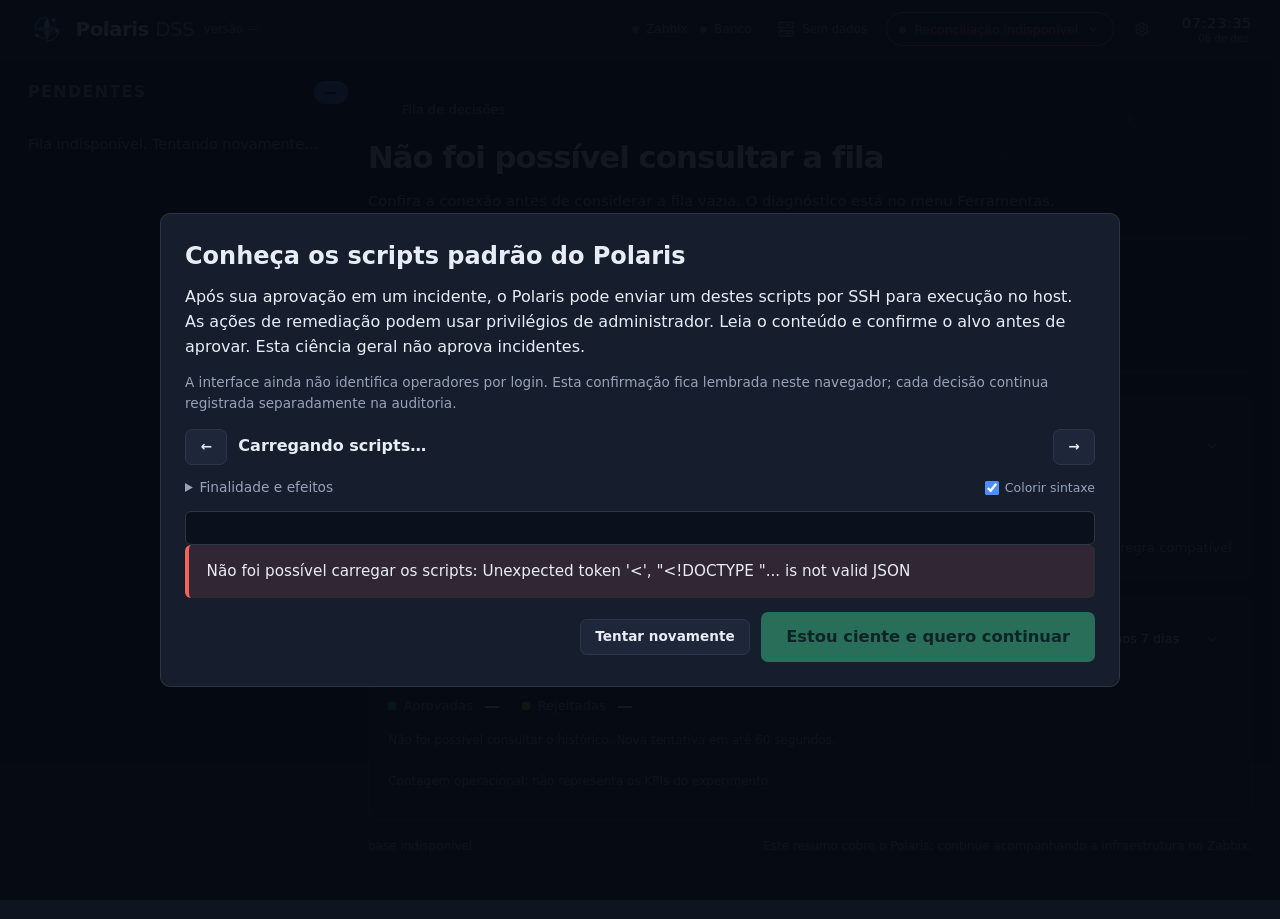
==== src/web/index.html @ 42ef86b4 "feat(web): resume o comando e mostra tamanhos legíveis O cartão exibe por padrão o comando ou a oper" ====
<!DOCTYPE html>
<html lang="pt-BR">
<head>
  <meta charset="UTF-8">
  <meta name="viewport" content="width=device-width, initial-scale=1.0">
  <title>Polaris DSS — Suporte à Decisão</title>
  <link rel="icon" href="polaris-mark.svg" type="image/svg+xml">
  <link rel="stylesheet" href="style.css">
</head>
<body>

<div class="topbar-shell">
<header class="topo">
  <a id="brand-home" class="marca" href="./" aria-label="Polaris DSS — página inicial">
    <img class="brand-mark" src="polaris-mark.svg" width="38" height="38" alt="">
    <span class="brand-name">Polaris <span class="brand-suffix">DSS</span></span>
    <span id="system-version" class="system-version">v—</span>
  </a>
  <div class="estado">
    <div class="connection-group" aria-label="Conectividade do Polaris">
      <button id="connection-zabbix" class="connection-indicator" data-service="Zabbix" data-state="unknown"
              type="button" aria-label="Zabbix: aguardando verificação"><span class="status-dot" aria-hidden="true"></span>Zabbix</button>
      <button id="connection-db" class="connection-indicator" data-service="Banco" data-state="unknown"
              type="button" aria-label="Banco: aguardando verificação"><span class="status-dot" aria-hidden="true"></span>Banco</button>
    </div>
    <div id="server-widget" class="server-widget">
      <button id="server-toggle" class="server-toggle" type="button" aria-expanded="false" aria-controls="server-panel" title="Recursos do servidor Polaris">
        <svg class="icon" aria-hidden="true"><use href="icons.svg#server"></use></svg>
        <span class="server-caption">Servidor</span><span id="server-summary">Sem dados</span>
      </button>
      <div id="server-panel" class="server-popover disclosure-shell" aria-hidden="true">
        <div class="disclosure-clip" inert>
          <section class="server-resources" aria-labelledby="server-title">
            <div class="server-heading"><h2 id="server-title">Servidor Polaris</h2>
              <button id="server-refresh" class="icon-button" type="button" aria-label="Atualizar recursos" title="Atualizar recursos"><svg class="icon" aria-hidden="true"><use href="icons.svg#refresh"></use></svg></button>
            </div>
            <p id="server-source" class="server-source">Métricas pelo Zabbix</p>
            <div class="resource-row"><span>CPU em uso</span><strong id="server-cpu-value">—</strong></div>
            <div id="server-cpu-bar" class="resource-track" role="img" aria-label="CPU em uso: sem dados"><span></span></div>
            <small id="server-cpu-time" class="resource-time">Sem coleta disponível</small>
            <div class="resource-row"><span>Memória em uso</span><strong id="server-memory-value">—</strong></div>
            <div id="server-memory-bar" class="resource-track" role="img" aria-label="Memória em uso: sem dados"><span></span></div>
            <small id="server-memory-time" class="resource-time">Sem coleta disponível</small>
            <p id="server-message" class="server-message" role="status">Consultando métricas…</p>
          </section>
        </div>
      </div>
    </div>
    <button id="estado-reconciliacao" class="pilula pilula-botao recon-toggle" type="button"
            aria-expanded="false" aria-controls="reconciliation-shell">
      <span class="status-dot" aria-hidden="true"></span><span id="reconciliation-label">Reconciliação</span>
      <svg class="icon chevron" aria-hidden="true"><use href="icons.svg#chevron"></use></svg>
    </button>
    <div id="tools-menu" class="tools-menu">
      <button id="tools-toggle" class="icon-button settings-toggle" type="button" title="Ferramentas"
              aria-label="Ferramentas" aria-expanded="false" aria-controls="tools-panel">
        <svg class="icon" aria-hidden="true"><use href="icons.svg#settings"></use></svg>
      </button>
      <div id="tools-panel" class="tools-popover disclosure-shell" aria-hidden="true">
        <div class="disclosure-clip" inert>
          <nav class="tools-links" aria-label="Ferramentas do Polaris">
            <button id="btn-diagnostico" type="button"><svg class="icon" aria-hidden="true"><use href="icons.svg#diagnostic"></use></svg>Diagnóstico</button>
            <button id="btn-preferencias" type="button"><svg class="icon" aria-hidden="true"><use href="icons.svg#settings"></use></svg>Preferências</button>
            <button id="btn-scripts" type="button"><svg class="icon" aria-hidden="true"><use href="icons.svg#code"></use></svg>Scripts e ciência</button>
            <a href="laboratorio.html"><svg class="icon" aria-hidden="true"><use href="icons.svg#lab"></use></svg>Laboratório de ensaios</a>
            <button id="btn-simular" class="oculto" type="button"><svg class="icon" aria-hidden="true"><use href="icons.svg#play"></use></svg>Simular incidente</button>
          </nav>
        </div>
      </div>
    </div>
    <time id="header-clock" class="header-clock" aria-live="off">
      <span id="clock-time">—:—:—</span><small id="clock-date"></small>
    </time>
  </div>
</header>
<div id="reconciliation-shell" class="disclosure-shell reconciliation-shell" aria-hidden="true">
<div class="disclosure-clip" inert>
<section id="tela-reconciliacao" class="recon-panel" aria-labelledby="reconciliation-title">

  <div class="diag-topo">
    <div>
      <h2 id="reconciliation-title">Reconciliação do Zabbix</h2>
      <p class="diag-sub">
        Estado do processo que recupera eventos perdidos e encerra incidentes resolvidos na origem.
        Esses encerramentos não são remediações executadas pelo Polaris.
      </p>
    </div>
    <div class="diag-acoes">
      <button id="btn-refresh-reconciliation" class="btn btn-secundario" type="button"><svg class="icon" aria-hidden="true"><use href="icons.svg#refresh"></use></svg>Atualizar</button>
      <button id="btn-fechar-reconciliacao" class="btn btn-secundario" type="button"><svg class="icon" aria-hidden="true"><use href="icons.svg#close"></use></svg>Fechar</button>
    </div>
  </div>

  <div id="recon-aviso" class="aviso oculto"></div>

  <div class="recon-resumo">
    <div class="recon-cartao"><span>Estado</span><strong id="recon-status">—</strong></div>
    <div class="recon-cartao"><span>Último ciclo</span><strong id="recon-ultima">—</strong></div>
    <div class="recon-cartao"><span>Intervalo</span><strong id="recon-intervalo">—</strong></div>
    <div class="recon-cartao"><span>Resultado do ciclo</span><strong id="recon-resultado">—</strong></div>
  </div>

  <div class="secao">
    <h3>Incidentes por estado</h3>
    <ul id="recon-contagens" class="recon-contagens"></ul>
  </div>

  <details class="recon-details">
    <summary>Ver atividade registrada <span id="recon-history-count" class="recon-count">—</span></summary>
    <p class="nota">Até 20 atividades significativas mais recentes, da mais nova para a mais antiga.
      Ciclos sem mudança apenas atualizam o horário do último ciclo; esta lista não é um log completo.</p>
    <ol id="recon-historico" class="recon-log" aria-label="Atividades registradas da reconciliação" tabindex="0"></ol>
  </details>

</section>
</div>
</div>
</div>

<div id="faixa-ciencia" class="faixa-ciencia oculto" role="status">
  <span>O Polaris executa ações privilegiadas nos hosts após sua aprovação. Confira o script e o
    alvo antes de autorizar cada incidente.</span>
  <button id="btn-ocultar-faixa" class="btn btn-secundario" type="button">Ocultar aviso</button>
</div>

<section id="tela-ciencia" class="tela-ciencia oculto" role="dialog" aria-modal="true"
         aria-labelledby="ciencia-titulo">
  <div class="ciencia-cartao">
    <h2 id="ciencia-titulo">Conheça os scripts padrão do Polaris</h2>
    <p>Após sua aprovação em um incidente, o Polaris pode enviar um destes scripts por SSH para
      execução no host. As ações de remediação podem usar privilégios de administrador. Leia o
      conteúdo e confirme o alvo antes de aprovar. Esta ciência geral não aprova incidentes.</p>
    <p class="nota">A interface ainda não identifica operadores por login. Esta confirmação fica
      lembrada neste navegador; cada decisão continua registrada separadamente na auditoria.</p>
    <div class="ciencia-navegacao">
      <button id="btn-script-anterior" class="btn btn-secundario" type="button" aria-label="Script anterior">←</button>
      <strong id="ciencia-script-nome">Carregando scripts…</strong>
      <span id="ciencia-contador"></span>
      <button id="btn-script-proximo" class="btn btn-secundario" type="button" aria-label="Próximo script">→</button>
    </div>
    <div class="ciencia-ferramentas">
      <details id="ciencia-descricao" class="ciencia-descricao">
        <summary>Finalidade e efeitos</summary>
        <div class="ciencia-descricao-conteudo" aria-live="polite">
          <h3 id="ciencia-script-titulo"></h3>
          <p id="ciencia-script-finalidade"></p>
          <p><strong>Efeitos:</strong> <span id="ciencia-script-efeitos"></span></p>
        </div>
      </details>
      <label class="ciencia-opcoes"><input id="ciencia-colorir" type="checkbox" checked>
        Colorir sintaxe</label>
    </div>
    <pre id="ciencia-codigo" class="ciencia-codigo" tabindex="0" aria-label="Código integral do script"></pre>
    <p id="ciencia-erro" class="aviso oculto"></p>
    <div class="ciencia-acoes">
      <button id="btn-recarregar-scripts" class="btn btn-secundario oculto" type="button">Tentar novamente</button>
      <button id="btn-continuar-ciencia" class="btn btn-aprovar" type="button" disabled>
        Estou ciente e quero continuar
      </button>
    </div>
  </div>
</section>

<main class="painel">

  <section class="coluna-lista" aria-label="Incidentes pendentes">
    <div class="cabecalho-coluna">
      <h2>Pendentes</h2>
      <span id="contador" class="contador">—</span>
    </div>
    <ul id="lista" class="lista"></ul>
    <p id="lista-vazia" class="vazio">Consultando decisões pendentes…</p>
  </section>

  <section class="coluna-detalhe" aria-label="Visão geral e detalhe do incidente">

    <div id="placeholder" class="home">
      <div class="home-heading">
        <div id="home-state" class="home-state" data-state="unknown"><svg class="icon" aria-hidden="true"><use href="icons.svg#check"></use></svg><span>Fila de decisões</span></div>
        <h1 id="home-title">Consultando decisões pendentes…</h1>
        <p id="home-description">O Zabbix monitora a infraestrutura. Aqui você analisa sugestões,
          autoriza ações e acompanha os resultados.</p>
      </div>
      <div class="home-summary">
        <div class="home-stat queue-stat"><span>Aguardando decisão</span><strong id="home-pending">—</strong>
          <small id="home-queue-time">Consultando a fila</small></div>
        <div class="home-stat"><span>Em execução</span><strong id="home-running">—</strong>
          <small>Ações aprovadas em andamento</small></div>
        <div id="connection-stat" class="home-stat" data-state="unknown"><span>API e banco</span><strong id="home-connection">—</strong>
          <small id="estado-db">banco —</small></div>
        <div id="reconciliation-stat" class="home-stat" data-state="unknown"><span>Última reconciliação</span><strong id="home-last-cycle">—</strong>
          <small id="home-reconciliation">Consultando o processo</small></div>
      </div>
      <section class="home-recent" aria-labelledby="recent-title">
        <div class="home-recent-heading">
          <div><h2 id="recent-title">Registros recentes</h2>
            <p class="nota">Até 6 incidentes, por data de entrada. Selecione um para consultar.</p></div>
          <label class="recent-filter">Estado
            <select id="recent-filter">
              <option value="">Todos</option><option value="executando">Em execução</option>
              <option value="falha">Falha</option><option value="timeout">Tempo esgotado</option>
              <option value="sucesso">Sucesso</option><option value="rejeitado">Rejeitado</option>
              <option value="encerrado_na_origem">Encerrado no Zabbix</option>
              <option value="no_match">Sem regra compatível</option>
            </select>
          </label>
        </div>
        <p id="recent-message" class="nota" role="status">Consultando registros…</p>
        <p id="hidden-feedback" class="nota oculto" role="status"></p>
        <ul id="recent-incidents" class="recent-incidents"></ul>
        <div class="recent-controls">
          <details id="hidden-records" class="hidden-records">
            <summary><svg class="icon" aria-hidden="true"><use href="icons.svg#eye-off"></use></svg>
              Ocultos neste navegador <span id="hidden-count" class="recon-count">0</span></summary>
            <p class="nota">Ocultar afeta apenas esta lista. A auditoria e a fila de decisões permanecem disponíveis.</p>
            <ul id="hidden-incidents" class="recent-incidents"></ul>
          </details>
          <label class="unmatched-toggle" title="Esses alertas continuam na auditoria. A preferência afeta apenas os registros recentes.">
            <input id="show-unmatched" type="checkbox">Mostrar alertas sem regra compatível</label>
        </div>
      </section>
      <section id="decision-history" class="decision-history" aria-labelledby="decision-history-title">
        <div class="history-heading">
          <div><h2 id="decision-history-title">Histórico de decisões</h2>
            <p class="nota">Aprovações e rejeições registradas pelo operador.</p></div>
          <label class="recent-filter">Período
            <select id="history-period"><option value="24h">Últimas 24 horas</option>
              <option value="7d" selected>Últimos 7 dias</option><option value="30d">Últimos 30 dias</option></select>
          </label>
        </div>
        <div class="history-legend" aria-label="Totais do período">
          <span class="history-approved"><i aria-hidden="true"></i>Aprovadas <strong id="history-approved">—</strong></span>
          <span class="history-rejected"><i aria-hidden="true"></i>Rejeitadas <strong id="history-rejected">—</strong></span>
        </div>
        <p id="history-message" class="nota" role="status">Consultando decisões…</p>
        <div id="history-chart" class="history-chart" tabindex="0" aria-label="Gráfico de decisões; permite rolagem horizontal em telas pequenas"></div>
        <details id="history-details" class="history-details oculto"><summary>Consultar valores do gráfico</summary>
          <div class="tabela-rolagem"><table class="history-table"><caption>Decisões por intervalo em UTC</caption>
            <thead><tr><th scope="col">Intervalo</th><th scope="col">Aprovadas</th><th scope="col">Rejeitadas</th></tr></thead>
            <tbody id="history-values"></tbody></table></div>
        </details>
        <p id="history-caption" class="nota">Contagem operacional; não representa os KPIs do experimento.</p>
      </section>
      <footer class="home-footer"><span id="estado-kb">base —</span>
        <span>Este resumo cobre o Polaris; continue acompanhando a infraestrutura no Zabbix.</span></footer>
    </div>

    <article id="detalhe" class="detalhe oculto">

      <div class="detalhe-topo">
        <button id="btn-voltar-detalhe" class="btn btn-secundario voltar-pagina" type="button"><svg class="icon" aria-hidden="true"><use href="icons.svg#back"></use></svg>Voltar</button>
        <div>
          <span id="d-regra" class="tag-regra"></span>
          <h2 id="d-nome"></h2>
          <p id="d-host" class="host"></p>
          <button id="d-ocorrencias" class="ocorrencias-link" type="button"></button>
        </div>
        <section class="ocorrencia-tempos" aria-label="Período da ocorrência">
          <div><span>Início</span><strong id="d-inicio">—</strong></div>
          <span class="ocorrencia-separador" aria-hidden="true"></span>
          <div><span>Fim</span><strong id="d-fim">Em andamento</strong></div>
        </section>
        <div id="d-confianca-bloco" class="confianca">
          <span id="d-confianca" class="confianca-valor"></span>
          <span id="d-banda" class="confianca-banda"></span>
          <span id="d-base" class="confianca-base"></span>
          <button id="d-confianca-toggle" class="confidence-hint-trigger" type="button" aria-haspopup="dialog" aria-controls="modal-confianca" aria-describedby="d-confianca-tooltip">
            <span class="confidence-hint-icon" aria-hidden="true">i</span>Como foi calculada
          </button>
        </div>
      </div>

      <div id="aviso-banda" class="aviso oculto"></div>

      <div class="detalhe-grade">
        <section class="secao detalhe-bloco diagnostico-bloco">
          <h3>Diagnóstico</h3>
          <p id="d-diagnostico" class="diagnostico"></p>
        </section>

        <section class="secao detalhe-bloco detalhe-evidencias">
          <h3>Evidências que dispararam a regra</h3>
          <ul id="d-evidencias" class="evidencias"></ul>
        </section>
      </div>

      <div id="bloco-descartadas" class="secao oculto">
        <h3>Outras regras compatíveis</h3>
        <ul id="d-descartadas" class="descartadas"></ul>
      </div>

      <div class="secao">
          <h3>Ação sugerida</h3>
          <div id="plano-acao" class="oculto">
            <p id="plano-aviso" role="status"></p>
            <section class="inspecao-leitura" aria-labelledby="inspecao-titulo">
              <h4 id="inspecao-titulo">Inspeção de leitura</h4>
              <p id="plano-fonte"></p>
              <div id="plano-evidencias"></div>
            </section>
            <p id="plano-opcoes-label" class="plano-opcoes-titulo">Ação a aprovar</p>
            <div id="plano-opcao" class="plano-opcoes" role="radiogroup" aria-labelledby="plano-opcoes-label"></div>
            <p id="plano-motivo"></p>
            <p id="plano-alvo"></p>
            <button id="btn-atualizar-plano" class="btn btn-secundario" type="button">Atualizar diagnóstico</button>
          </div>
        <div class="acao">
          <div class="acao-linha">
              <span class="acao-rotulo">comando</span>
              <div class="acao-comando"><div id="d-comando-resumo" class="execucao-detalhada execucao-resumo"></div><details id="d-comando-detalhes"><summary>Ver execução detalhada</summary><div id="d-comando" class="execucao-detalhada"></div></details></div>
          </div>
          <div class="acao-linha">
            <span class="acao-rotulo">reversão</span>
            <span id="d-rollback" class="acao-texto"></span>
          </div>
          <div class="acao-linha">
            <span class="acao-rotulo">limite</span>
            <span id="d-timeout" class="acao-texto"></span>
          </div>
        </div>
      </div>

      <div id="decisao" class="decisao">
        <p class="lembrete">
          Nenhuma remediação foi executada. A ação depende da sua aprovação, que fica registrada em auditoria.
        </p>
        <div class="botoes">
          <button id="btn-aprovar" class="btn btn-aprovar" type="button">Aprovar e executar</button>
          <button id="btn-rejeitar" class="btn btn-rejeitar" type="button">Rejeitar</button>
        </div>
        <p id="confirmacao" class="confirmacao oculto"></p>
      </div>

      <div id="resultado" class="resultado oculto">
        <h3>Resultado</h3>
        <div id="resultado-corpo"></div>
      </div>

      <footer class="rodape-detalhe">
        <span id="d-versoes"></span>
      </footer>

    </article>

    <dialog id="modal-historico-ocorrencias" class="history-modal" aria-labelledby="d-historico-titulo">
      <div class="history-modal-card">
        <header class="history-modal-heading">
          <div><h2 id="d-historico-titulo">Ocorrências recentes</h2>
            <p id="d-historico-filtro" class="nota"></p></div>
          <button id="d-historico-fechar" class="btn btn-secundario" type="button" aria-label="Fechar histórico">Fechar</button>
        </header>
        <p id="d-historico-feedback" class="nota" role="status"></p>
        <ol id="d-historico-lista" class="historico-ocorrencias-lista"></ol>
      </div>
    </dialog>
    <dialog id="modal-confianca" class="history-modal confidence-modal" aria-labelledby="modal-confianca-titulo">
      <div class="history-modal-card">
        <header class="history-modal-heading">
          <div><h2 id="modal-confianca-titulo">Como a confiança foi calculada</h2></div>
          <button id="d-confianca-fechar" class="btn btn-secundario" type="button" aria-label="Fechar explicação">Fechar</button>
        </header>
        <p class="nota">A confiança-base é o teto atribuído pelo especialista à regra. O motor apenas desconta quando a evidência é parcial ou o histórico é adverso. Não é uma probabilidade.</p>
        <ul id="d-fatores" class="fatores"></ul>
      </div>
    </dialog>
  </section>

</main>

<div id="d-confianca-tooltip" class="confidence-tooltip" role="tooltip" hidden>
  <p class="nota">A confiança-base é o teto atribuído pelo especialista à regra. O motor apenas desconta quando a evidência é parcial ou o histórico é adverso. Não é uma probabilidade.</p>
  <p class="confidence-tooltip-action">Clique para ver os fatores detalhados.</p>
</div>

<section id="tela-diagnostico" class="tela-diag oculto" aria-label="Diagnóstico do sistema">

  <div class="diag-topo">
    <div class="diag-heading">
      <button id="btn-voltar-diagnostico" class="btn btn-secundario voltar-pagina" type="button"><svg class="icon" aria-hidden="true"><use href="icons.svg#back"></use></svg>Voltar</button>
      <h2>Diagnóstico e configuração</h2>
      <p class="diag-sub">
        Estado de cada dependência do sistema. Segredos são exibidos apenas como "definido" —
        nunca o valor.
      </p>
    </div>
    <div class="diag-acoes">
      <button id="btn-reverificar" class="btn btn-secundario" type="button"><svg class="icon" aria-hidden="true"><use href="icons.svg#refresh"></use></svg>Verificar novamente</button>
      <button id="btn-recarregar-base" class="btn btn-secundario" type="button"><svg class="icon" aria-hidden="true"><use href="icons.svg#database"></use></svg>Recarregar base de regras</button>
    </div>
  </div>

  <div id="diag-aviso" class="aviso oculto"></div>

  <div class="secao">
    <h3>Verificações</h3>
    <ul id="diag-verificacoes" class="diag-lista"></ul>
  </div>

  <div class="secao">
    <h3>Configuração em vigor</h3>
    <table class="diag-config">
      <thead><tr><th>Variável</th><th>Valor</th></tr></thead>
      <tbody id="diag-config"></tbody>
    </table>
  </div>

</section>



<section id="tela-preferencias" class="tela-preferencias oculto" aria-label="Preferências">
  <form id="preferencias-form" class="preferences-form">
    <header class="preferences-heading">
      <button id="pref-voltar" class="btn btn-secundario voltar-pagina" type="button"><svg class="icon" aria-hidden="true"><use href="icons.svg#back"></use></svg>Voltar</button>
      <div><h2 id="preferencias-titulo">Preferências</h2>
        <p>Configurações compartilhadas pelos operadores deste servidor.</p></div>
    </header>
    <div class="preferences-grid">
      <section class="preferences-section">
        <h3>Recomendações</h3>
        <p class="nota">Escolha como o histórico de decisões pode influenciar a ordem das ações sugeridas.</p>
        <label for="pref-modo">Influência das escolhas anteriores</label>
        <select id="pref-modo">
          <option value="desempate">Desempatar ações com a mesma confiança técnica (padrão)</option>
          <option value="desconto">Aplicar desconto de preferência na confiança</option>
          <option value="desligado">Não usar preferências de escolha</option>
        </select>
        <div class="preferences-fields">
          <div><label for="pref-desconto">Desconto máximo (%)</label>
            <input id="pref-desconto" type="number" min="0" max="25" step="1" value="10" required></div>
          <div><label for="pref-minimo">Mínimo de escolhas</label>
            <input id="pref-minimo" type="number" min="1" max="100" step="1" value="5" required></div>
        </div>
        <p class="nota">Frequência indica preferência, não eficácia. Sucesso e falha são avaliados separadamente; confiança não é probabilidade.</p>
      </section>
      <section class="preferences-section">
        <h3>Histórico de incidentes</h3>
        <p class="nota">O período define a contagem exibida no cartão e a lista que abre ao selecionar essa contagem.</p>
        <label for="pref-periodo-ocorrencias">Período de ocorrências (dias)</label>
        <input id="pref-periodo-ocorrencias" type="number" min="1" max="365" step="1" value="30" required>
        <p class="nota">O mesmo host e a mesma regra compõem o filtro do histórico.</p>
      </section>
    </div>
    <div class="preferences-footer">
      <p id="pref-historico" role="status"></p>
      <p id="pref-feedback" role="status" aria-live="polite"></p>
      <button class="btn btn-primario" type="submit">Salvar preferências</button>
    </div>
  </form>
</section>

<script src="ui.js"></script>
<script src="server-metrics.js"></script>
<script src="decision-history.js"></script>
<script src="script-viewer.js"></script>
<script src="app.js"></script>
</body>
</html>
---- src/web/style.css ----
/* Interface Human-in-the-Loop.
   Sem framework e sem etapa de build, por decisão de projeto: a monografia declara HTML, CSS e
   JavaScript puros, e a interface precisa ser legível em projetor durante a defesa — daí o
   contraste alto, a tipografia grande e as transições curtas entre estados. */

:root {
  --fundo: #0e1420;
  --fundo-painel: #161e2e;
  --fundo-cartao: #1d2739;
  --borda: #2b3648;
  --texto: #e8edf5;
  --texto-suave: #97a3b8;
  --acento: #4c8dff;
  --alta: #3ecf8e;
  --media: #f0b429;
  --baixa: #f2645a;
  --raio: 10px;
}

* { box-sizing: border-box; margin: 0; padding: 0; }

/* Controles nativos recebem a mesma linguagem visual em todas as telas. */
input, select, textarea, button { font: inherit; }
input[type="number"], input[type="text"], select, textarea {
  color: var(--texto); background-color: var(--fundo-cartao); border: 1px solid var(--borda);
  border-radius: 7px; accent-color: var(--acento); color-scheme: dark;
}
input[type="number"], input[type="text"], select, textarea { padding: 0.58rem 0.7rem; }
input[type="number"], select { min-height: 42px; }
select {
  appearance: none; padding-right: 2.25rem; color-scheme: dark;
  background-image: url("data:image/svg+xml,%3Csvg xmlns='http://www.w3.org/2000/svg' width='16' height='16' viewBox='0 0 24 24' fill='none' stroke='%2397a3b8' stroke-width='2' stroke-linecap='round' stroke-linejoin='round'%3E%3Cpath d='m7 10 5 5 5-5'/%3E%3C/svg%3E");
  background-repeat: no-repeat; background-position: right .7rem center; background-size: 1rem;
}
select option { color: var(--texto); background: var(--fundo-painel); }
input[type="number"]:focus-visible, input[type="text"]:focus-visible, select:focus-visible,
textarea:focus-visible { outline: 2px solid var(--acento); outline-offset: 2px; border-color: var(--acento); }
input[type="number"]:disabled, select:disabled, textarea:disabled { opacity: 0.58; }

body {
  position: relative; isolation: isolate;
  font-family: "Aptos", "Segoe UI", system-ui, -apple-system, sans-serif;
  background: var(--fundo);
  color: var(--texto);
  font-size: 16px;
  line-height: 1.55;
  min-height: 100vh;
}
body::before {
  content: ""; position: fixed; inset: 0; z-index: -1; pointer-events: none;
  background: url("polaris-sky.svg") center top / cover no-repeat;
}

.oculto { display: none !important; }
.animavel { opacity: 1; transform: translateY(0); transition: opacity 190ms ease, transform 190ms ease, max-height 220ms ease, padding 220ms ease, border-width 220ms ease; }
.animavel.is-hidden { opacity: 0; transform: translateY(5px); pointer-events: none; }

#preferencias-form input, #preferencias-form select { width: 100%; min-height: 44px; }
.tela-preferencias {
  margin: 1.25rem 1.75rem 3rem; padding: 1.5rem 1.75rem;
  background: var(--fundo-painel); border: 1px solid var(--borda); border-radius: var(--raio);
  opacity: 1; transform: translateY(0);
}
.preferences-form { display: grid; gap: 1.25rem; }
.preferences-heading { display: flex; align-items: flex-start; gap: 1rem; padding-bottom: 1rem; border-bottom: 1px solid var(--borda); }
.preferences-heading .btn { margin-top: .15rem; }
.preferences-heading h2 { font-size: 1.35rem; line-height: 1.25; }
.preferences-heading p { color: var(--texto-suave); margin-top: .2rem; }
.preferences-grid { display: grid; grid-template-columns: minmax(0, 1.3fr) minmax(260px, .7fr); gap: 1rem; align-items: start; }
.preferences-section { display: grid; align-content: start; gap: .7rem; padding: 1rem 1.1rem; background: var(--fundo-cartao); border: 1px solid var(--borda); border-radius: 8px; }
.preferences-section h3 { font-size: 1rem; }
.preferences-section .nota { margin: 0; }
.preferences-section label { color: #c7d5e9; font-size: .86rem; }
.preferences-section input, .preferences-section select { width: 100%; min-height: 42px; }
.preferences-fields { display: grid; grid-template-columns: repeat(2, minmax(0, 1fr)); gap: .8rem; }
.preferences-fields > div { display: grid; gap: .45rem; }
.preferences-footer { display: grid; grid-template-columns: minmax(0, 1fr) auto; gap: .35rem 1rem; align-items: center; padding-top: .9rem; border-top: 1px solid var(--borda); }
.preferences-footer p { color: var(--texto-suave); font-size: .85rem; }
.preferences-footer button { grid-column: 2; grid-row: 1 / span 2; }
@media (max-width: 760px) { .preferences-grid { grid-template-columns: 1fr; } }
@media (max-width: 520px) {
  .tela-preferencias { margin: .75rem; padding: 1rem; }
  .preferences-heading { gap: .65rem; }
  .preferences-fields { grid-template-columns: 1fr 1fr; }
  .preferences-footer { grid-template-columns: 1fr; }
  .preferences-footer button { grid-column: 1; grid-row: auto; justify-self: start; }
}
#plano-acao { display: grid; gap: 12px; margin-bottom: 20px; }
#plano-acao.oculto { display: none; }
#plano-evidencias { white-space: pre-wrap; overflow-wrap: anywhere; max-height: 240px; overflow: auto;
  font-size: .85rem; color: var(--texto-suave); }
#plano-alvo, #d-comando { overflow-wrap: anywhere; word-break: break-word; }
.inspecao-leitura { padding: 1rem; border: 1px solid #4c8dff70; border-left: 4px solid var(--acento); border-radius: 7px; background: rgb(76 141 255 / 6%); }
.inspecao-leitura h4 { margin-bottom: .4rem; font-size: 1rem; }
#plano-fonte { color: var(--texto-suave); font-size: .82rem; margin-bottom: .65rem; }
#plano-evidencias { color: var(--texto); font-size: .9rem; }
#plano-evidencias p + p { margin-top: .4rem; }
#plano-opcoes-label { font-weight: 650; }
.plano-opcoes { display: grid; gap: .5rem; }
.opcao-acao { display: grid; grid-template-columns: auto minmax(0, 1fr) auto; align-items: center; gap: .25rem .75rem;
  width: 100%; min-height: 48px; padding: .7rem .9rem; text-align: left; font: inherit; color: var(--texto);
  background: var(--fundo-cartao); border: 1px solid #4c8dff55; border-radius: 8px; cursor: pointer;
  box-shadow: 0 1px 0 #00000040; transition: border-color .12s, background-color .12s; }
.opcao-acao:hover:not(:disabled) { border-color: var(--acento); background: #24314a; }
.opcao-acao:focus-visible { outline: 2px solid var(--acento); outline-offset: 2px; }
.opcao-acao.selecionada { border: 2px solid var(--acento); padding: calc(.7rem - 1px) calc(.9rem - 1px); background: rgb(76 141 255 / 14%); }
.opcao-acao:disabled { cursor: default; opacity: .6; }
.opcao-acao.selecionada:disabled { opacity: 1; }
.opcao-marca { width: 18px; height: 18px; border: 2px solid var(--texto-suave); border-radius: 50%; }
.opcao-acao.selecionada .opcao-marca { border-color: var(--acento); background: radial-gradient(circle, var(--acento) 0 4px, transparent 5px); }
.opcao-titulo { font-weight: 650; }
.opcao-confianca { font-weight: 700; font-variant-numeric: tabular-nums; }
.opcao-alvo { grid-column: 2 / -1; color: var(--texto-suave); font-size: .82rem; overflow-wrap: anywhere; }
#btn-atualizar-plano { justify-self: start; }

a[href], button, summary, [role="button"], [role="link"],
input[type="button"], input[type="submit"], input[type="reset"],
input[type="checkbox"], input[type="radio"] { cursor: pointer; }
button:disabled, input:disabled, [aria-disabled="true"] { cursor: not-allowed; }

/* ---------- topo ---------- */

.topbar-shell { position: sticky; top: 0; z-index: 12; overflow-anchor: none; }
.topbar-shell .topo { position: relative; }
.topo {
  position: sticky; top: 0; z-index: 12;
  display: flex;
  justify-content: space-between;
  align-items: center;
  gap: 1rem;
  padding: 0.65rem 1.75rem;
  background: rgba(20, 29, 45, 0.88);
  backdrop-filter: blur(18px) saturate(125%);
  -webkit-backdrop-filter: blur(18px) saturate(125%);
  border-bottom: 1px solid rgba(139, 168, 207, 0.16);
  flex-wrap: wrap;
  transition: padding 200ms ease, background 200ms ease, box-shadow 200ms ease;
}
.topo.is-scrolled { padding-block: 0.35rem; background: rgba(17, 25, 40, 0.78); box-shadow: 0 6px 22px #05091140; }

.marca { display: inline-flex; align-items: center; gap: 0.6rem; color: var(--texto); text-decoration: none; }
.marca:focus-visible, .icon-button:focus-visible, .connection-indicator:focus-visible,
.tools-links :focus-visible, .recent-item:focus-visible, .recent-filter select:focus-visible {
  outline: 2px solid var(--acento); outline-offset: 4px;
}
.brand-mark { display: block; flex-shrink: 0; transition: width 200ms ease, height 200ms ease; }
.is-scrolled .brand-mark { width: 32px; height: 32px; }
.brand-name { font-size: 1.25rem; font-weight: 700; letter-spacing: -0.03em; white-space: nowrap; }
.brand-suffix { font-weight: 400; color: var(--texto-suave); }
.system-version { color: var(--texto-suave); font-size: 0.73rem; letter-spacing: 0; }
.header-clock { display: grid; align-content: center; justify-items: end; flex-shrink: 0; min-width: 78px; padding-left: 0.6rem; margin-left: 0.1rem; border-left: 1px solid #97a3b82b; font-variant-numeric: tabular-nums; line-height: 1.3; }
#clock-time { font-size: 0.92rem; letter-spacing: 0.035em; color: #c7d5e9; }
#clock-date { font-size: 0.64rem; color: var(--texto-suave); }
.icon { width: 1.15rem; height: 1.15rem; flex-shrink: 0; fill: none; stroke: currentColor; stroke-width: 1.7; stroke-linecap: round; stroke-linejoin: round; }
.icon-button { display: inline-flex; align-items: center; justify-content: center; width: 36px; height: 36px; flex-shrink: 0; border: 1px solid transparent; border-radius: 8px; background: transparent; color: var(--texto-suave); }
.icon-button:hover { color: var(--texto); background: #a3bbdf12; border-color: #a3bbdf25; }
.settings-toggle .icon { transition: transform 240ms ease; }
.settings-toggle.is-active { color: #9bc0ff; border-color: #4c8dff65; background: #4c8dff1a; }
.settings-toggle.is-active .icon { transform: rotate(45deg); }
.tools-menu { position: relative; font-size: 0.85rem; }
.tools-popover { position: absolute; right: 0; top: calc(100% + 0.7rem); z-index: 15; min-width: 245px; filter: drop-shadow(0 12px 22px #0006); }
.tools-links { display: grid; padding: 0.45rem; border: 1px solid #6986ae44; border-radius: 10px; background: #172235f5; backdrop-filter: blur(18px); }
.tools-links a, .tools-links button {
  display: flex; align-items: center; gap: 0.75rem; width: 100%; padding: 0.75rem 0.8rem; text-align: left;
  color: var(--texto); background: transparent; border: 0; border-radius: 5px;
  font: inherit; text-decoration: none;
}
.tools-links a:hover, .tools-links button:hover { background: var(--fundo-cartao); }
.tools-links .icon { color: #8baad3; }
.disclosure-shell { display: grid; grid-template-rows: 0fr; opacity: 0; visibility: hidden; transition: grid-template-rows 280ms cubic-bezier(.2,.75,.25,1), opacity 180ms ease, visibility 0s linear 280ms; }
.disclosure-shell.is-open { grid-template-rows: 1fr; opacity: 1; visibility: visible; transition-delay: 0s; }
.disclosure-clip { min-height: 0; overflow: hidden; }
.connection-group { display: flex; align-items: center; gap: 0.75rem; padding-right: 0.4rem; }
.connection-indicator { display: inline-flex; align-items: center; gap: 0.45rem; border: 0; background: transparent; color: var(--texto-suave); font: inherit; font-size: 0.76rem; padding: 0.3rem 0; border-radius: 3px; }
.connection-indicator:hover { color: var(--texto); }
.status-dot { display: inline-block; width: 7px; height: 7px; flex-shrink: 0; border-radius: 50%; background: #73819a; }
[data-state="ok"] .status-dot { background: var(--alta); box-shadow: 0 0 7px #3ecf8e50; }
[data-state="falha"] .status-dot { background: var(--baixa); box-shadow: 0 0 7px #f2645a40; }
[data-state="attention"] .status-dot, [data-state="aviso"] .status-dot { background: var(--media); }
.pilula-botao.recon-toggle { display: inline-flex; align-items: center; gap: 0.5rem; min-height: 34px; font-size: 0.78rem; }
.pilula-botao.recon-toggle.is-active { color: #b4cdff; border-color: #4c8dff80; background: #4c8dff20; }
.recon-toggle .chevron { width: 0.9rem; height: 0.9rem; transition: transform 240ms ease; }
.recon-toggle.is-active .chevron { transform: rotate(180deg); }
.recon-panel { max-height: min(65vh, 36rem); overflow-y: auto; overscroll-behavior: contain; padding: 1.25rem 1.75rem; border-bottom: 1px solid #4c8dff70; background: #142036; box-shadow: inset 3px 0 0 var(--acento); }
.recon-panel .diag-topo { margin-bottom: 1rem; }
.recon-panel .diag-topo h2 { color: #b4cdff; }
.recon-panel .secao { margin-top: 1rem; }
.recon-panel .secao h3 { text-transform: none; letter-spacing: 0; }
.recon-panel .recon-cartao span { text-transform: none; letter-spacing: 0; }
.recon-panel .recon-details { margin-top: 1rem; }
.lab-title { font-size: 1.5rem; margin-bottom: 0.4rem; }

.estado { display: flex; align-items: center; gap: 0.6rem; flex-wrap: wrap; }

.server-widget { position: relative; }
.server-toggle { display: flex; align-items: center; gap: 0.45rem; padding: 0.35rem 0.5rem; min-height: 34px; border: 1px solid transparent; border-radius: 7px; background: transparent; color: var(--texto-suave); font: inherit; font-size: 0.73rem; white-space: nowrap; font-variant-numeric: tabular-nums; }
.server-toggle:hover, .server-toggle.is-active { color: #b4cdff; background: #4c8dff14; border-color: #4c8dff55; }
.server-toggle:focus-visible { outline: 2px solid var(--acento); outline-offset: 3px; }
.server-caption { display: none; }
.server-popover { position: absolute; right: 0; top: calc(100% + 0.7rem); width: 295px; z-index: 15; filter: drop-shadow(0 12px 22px #0006); }
.server-resources { padding: 0.85rem 1rem 1rem; background: #172235f5; border: 1px solid #6986ae44; border-radius: 10px; backdrop-filter: blur(18px); }
.server-heading { display: flex; justify-content: space-between; align-items: center; gap: 0.5rem; }
.server-heading h2 { font-size: 0.95rem; font-weight: 600; }
.server-source { font-size: 0.72rem; color: var(--texto-suave); margin-bottom: 0.8rem; overflow-wrap: anywhere; }
.resource-row { display: flex; justify-content: space-between; gap: 1rem; font-size: 0.8rem; }
.resource-row strong { font-variant-numeric: tabular-nums; color: #b4cdff; }
.resource-track { height: 5px; border-radius: 3px; background: #97a3b823; margin-top: 0.5rem; overflow: hidden; }
.resource-track > span { display: block; height: 100%; width: 0; background: #77a8ff; border-radius: inherit; }
.resource-time { display: block; color: var(--texto-suave); font-size: 0.66rem; margin: 0.35rem 0 0.85rem; }
.server-message { border-top: 1px solid var(--borda); padding-top: 0.65rem; font-size: 0.74rem; color: var(--texto-suave); }

.pilula {
  font-size: 0.8rem;
  color: var(--texto-suave);
  background: var(--fundo-cartao);
  border: 1px solid var(--borda);
  border-radius: 999px;
  padding: 0.25rem 0.8rem;
  white-space: nowrap;
}
.pilula.ruim { color: var(--baixa); border-color: var(--baixa); }
.pilula.atencao { color: var(--media); border-color: var(--media); }
.pilula-botao {
  background: transparent; cursor: pointer; font: inherit;
}
.pilula-botao:hover { border-color: var(--acento); color: var(--texto); }

.faixa-ciencia {
  display: flex; align-items: center; justify-content: space-between; gap: 1rem;
  padding: 0.55rem 1.75rem; background: #29230f; border-bottom: 1px solid var(--media);
  color: var(--texto); font-size: 0.86rem; max-height: 12rem; overflow: hidden;
}
.faixa-ciencia.is-hidden { max-height: 0; padding-block: 0; border-bottom-width: 0; }
.faixa-ciencia .btn { padding: 0.35rem 0.7rem; white-space: nowrap; }

.tela-ciencia {
  position: fixed; inset: 0; z-index: 20; overflow-y: auto;
  display: flex; align-items: flex-start; justify-content: center; padding: 1.25rem;
  background: rgba(6, 10, 17, 0.94); transition: opacity 190ms ease, transform 190ms ease;
}
.tela-ciencia.is-hidden { transform: translateY(4px); }
.ciencia-cartao {
  width: min(960px, 100%); margin-block: auto; padding: 1.5rem; border: 1px solid var(--borda);
  border-radius: var(--raio); background: var(--fundo-painel);
}
.ciencia-cartao h2 { margin-bottom: 0.6rem; }
.ciencia-cartao p { margin-bottom: 0.8rem; }
.ciencia-navegacao, .ciencia-acoes {
  display: flex; align-items: center; gap: 0.7rem; margin-top: 0.9rem;
}
.ciencia-navegacao strong { flex: 1; overflow-wrap: anywhere; }
.ciencia-contador { color: var(--texto-suave); }
.ciencia-codigo {
  margin-top: 0.75rem; max-height: 42vh; overflow: auto; padding: 1rem;
  border: 1px solid var(--borda); border-radius: 6px; background: #0b111c;
  color: #c5e8d1; font-family: "Cascadia Code", Consolas, monospace;
  font-size: 0.82rem; line-height: 1.45; white-space: pre;
}
.ciencia-ferramentas {
  display: grid; grid-template-columns: minmax(0, 1fr) auto; align-items: start;
  gap: 0.75rem; margin-top: 0.75rem;
}
.ciencia-descricao summary {
  cursor: pointer; color: var(--texto-suave); font-size: 0.86rem;
}
.ciencia-descricao summary:hover { color: var(--texto); }
.ciencia-descricao summary:focus-visible { outline: 2px solid var(--acento); outline-offset: 2px; }
.ciencia-descricao-conteudo {
  margin-top: 0.6rem; padding: 0.65rem 0.8rem; border-left: 3px solid var(--acento);
}
.ciencia-descricao h3 { font-size: 1rem; margin-bottom: 0.5rem; }
.ciencia-descricao p:last-child { margin-bottom: 0; }
.ciencia-opcoes {
  display: inline-flex; align-items: center; gap: 0.35rem; padding-block: 0.1rem;
  font-size: 0.78rem; color: var(--texto-suave); white-space: nowrap; cursor: pointer;
}
.ciencia-opcoes input { width: 0.9rem; height: 0.9rem; margin: 0; accent-color: var(--acento); }
.ciencia-codigo:focus-visible { outline: 2px solid var(--acento); outline-offset: 2px; }
.shell-plain { color: #e2e8f0; }
.shell-comment { color: #a8b6c8; }
.shell-string { color: #b7e39b; }
.shell-variable { color: #a8d8ff; }
.shell-keyword { color: #e2b2ff; font-weight: 600; }
.shell-operator { color: #ffd38a; }
.shell-number { color: #ffbfaa; }
.ciencia-acoes { justify-content: flex-end; flex-wrap: wrap; }
@media (max-width: 620px) {
  .faixa-ciencia { align-items: flex-start; flex-direction: column; }
  .ciencia-navegacao { flex-wrap: wrap; }
}

/* ---------- layout ---------- */

.painel {
  display: grid;
  grid-template-columns: minmax(260px, 320px) minmax(0, 1fr);
  gap: 1.25rem;
  padding: 1.25rem 1.75rem 3rem;
  align-items: start;
}
.painel.queue-empty { grid-template-columns: minmax(0, 1fr); }
.painel.queue-empty .coluna-lista { display: none; }
.coluna-detalhe { min-width: 0; }

/* ---------- página inicial ---------- */

.home { max-width: 1160px; margin: 0 auto; }
.home-heading { padding: 1.1rem 0 1.6rem; }
.home-state { display: inline-flex; align-items: center; gap: 0.55rem; color: var(--texto-suave); font-size: 0.82rem; }
.home-state .icon { padding: 3px; width: 25px; height: 25px; border: 1px solid var(--borda); border-radius: 50%; }
.home-state[data-state="ok"] { color: var(--alta); }
.home-state[data-state="ok"] .icon { border-color: #3ecf8e60; background: #3ecf8e12; box-shadow: 0 0 12px #3ecf8e12; }
.home-state:not([data-state="ok"]) .icon { visibility: hidden; }
.home-state[data-state="attention"] { color: var(--media); }
.home-heading h1 { font-size: clamp(1.5rem, 2.4vw, 2rem); font-weight: 600; letter-spacing: -0.03em; margin: 0.25rem 0 0.5rem; }
.home-heading > p:last-child { color: var(--texto-suave); max-width: 750px; font-size: 0.92rem; }
.home-summary { display: grid; grid-template-columns: .8fr .8fr 1fr 1.3fr; gap: 0; margin-bottom: 1.6rem; padding: 1.1rem 0; border-block: 1px solid var(--borda); background: #17223555; }
.home-stat { display: flex; flex-direction: column; gap: 0.35rem; padding: 0 1.2rem; border-right: 1px solid var(--borda); }
.home-stat:last-child { border-right: 0; }
.home-stat > span { color: var(--texto-suave); font-size: 0.8rem; }
.home-stat strong { font-size: 1.35rem; line-height: 1.4; font-weight: 600; overflow-wrap: anywhere; font-variant-numeric: tabular-nums; }
.home-state[data-state="ok"] ~ h1 { color: var(--texto); }
.home-stat[data-state="ok"] strong { color: var(--alta); }
.home-stat[data-state="falha"] strong { color: var(--baixa); }
.home-stat[data-state="attention"] strong { color: var(--media); }
.home-stat small { color: var(--texto-suave); font-size: 0.73rem; margin-top: auto; }
.home-recent { background: #141e2d; border: 1px solid var(--borda); border-radius: 9px; padding: 1.2rem; }
.home-recent-heading { display: flex; align-items: center; justify-content: space-between; gap: 1rem; flex-wrap: wrap; margin-bottom: 0.8rem; }
.home-recent h2 { font-size: 1rem; font-weight: 600; }
.recent-filter { display: flex; align-items: center; gap: 0.6rem; color: var(--texto-suave); font-size: 0.8rem; }
.recent-filter select { color: var(--texto); background-color: var(--fundo-cartao); border: 1px solid var(--borda); padding: 0.45rem 2.1rem 0.45rem 0.6rem; border-radius: 6px; max-width: 100%; font: inherit; }
.recent-incidents { list-style: none; }
.recent-incidents > li + li { border-top: 1px solid #2b364890; }
.recent-row { display: flex; align-items: center; border-left: 2px solid transparent; padding-left: 0.55rem; }
.recent-row.record-sucesso { border-left-color: #3ecf8e80; }
.recent-row.record-falha, .recent-row.record-timeout { border-left-color: #f2645a90; }
.recent-row.record-executando, .recent-row.record-pendente { border-left-color: #f0b42980; }
.recent-item { width: 100%; display: grid; grid-template-columns: minmax(0, 1fr) auto; gap: 0.25rem 1rem; text-align: left; padding: 0.85rem 0.35rem; background: transparent; border: 0; color: var(--texto); font: inherit; border-radius: 4px; }
.recent-item:hover { background: var(--fundo-cartao); }
.recent-name { font-size: 0.9rem; overflow-wrap: anywhere; }
.recent-meta { color: var(--texto-suave); font-size: 0.76rem; grid-column: 1; overflow-wrap: anywhere; }
.recent-status { display: inline-flex; align-items: center; gap: 0.45rem; font-size: 0.75rem; align-self: center; grid-column: 2; grid-row: 1 / span 2; color: var(--texto-suave); }
.recent-status::before { content: ""; display: inline-block; width: 6px; height: 6px; border-radius: 50%; background: currentColor; opacity: 0.85; }
.recent-status.status-sucesso { color: var(--alta); }
.recent-status.status-falha, .recent-status.status-timeout { color: var(--baixa); }
.recent-status.status-executando, .recent-status.status-pendente { color: var(--media); }
.visibility-button { margin-left: 0.5rem; opacity: 0.65; }
.recent-row:hover .visibility-button, .visibility-button:focus-visible { opacity: 1; }
.recent-controls { display: grid; grid-template-columns: minmax(0, 1fr) auto; align-items: start; gap: 1rem; margin-top: 1rem; padding-top: 0.8rem; border-top: 1px solid var(--borda); }
.hidden-records { grid-column: 1 / -1; grid-row: 1; min-width: 0; color: var(--texto-suave); font-size: 0.82rem; }
.hidden-records summary { display: flex; align-items: center; gap: 0.5rem; width: fit-content; max-width: calc(100% - 20rem); }
.hidden-records summary::after { content: "+"; margin-left: 0.5rem; }
.hidden-records[open] summary::after { content: "−"; }
.hidden-records > .nota { margin-top: 0.8rem; }
.hidden-empty { padding: 0.75rem 0; }
.is-hidden .recent-name { color: var(--texto-suave); }
#hidden-feedback { padding: 0.3rem 0 0.7rem; color: var(--texto-suave); }
.home-footer { display: flex; justify-content: space-between; gap: 1rem; flex-wrap: wrap; padding: 1rem 0; color: var(--texto-suave); font-size: 0.75rem; }
.unmatched-toggle { grid-column: 2; grid-row: 1; display: inline-flex; align-items: center; gap: 0.55rem; min-width: 0; color: var(--texto-suave); font-size: 0.82rem; cursor: pointer; }
.unmatched-toggle input { accent-color: var(--acento); width: 1rem; height: 1rem; flex-shrink: 0; }
.unmatched-toggle input:focus-visible, .history-details summary:focus-visible,
#history-period:focus-visible, .history-chart:focus-visible { outline: 2px solid var(--acento); outline-offset: 4px; }
@media (max-width: 600px) {
  .recent-controls { grid-template-columns: minmax(0, 1fr) minmax(0, 1fr); }
  .hidden-records summary { max-width: calc(50% - 0.5rem); gap: 0.3rem; }
  .hidden-records summary::after { margin-left: 0; }
  .hidden-records summary .icon { flex-shrink: 0; }
  .unmatched-toggle, .hidden-records { font-size: 0.75rem; }
}
.decision-history { margin-top: 1.2rem; padding: 1.2rem; border: 1px solid var(--borda); border-radius: 9px; background: #141e2d; min-width: 0; }
.history-heading { display: flex; justify-content: space-between; align-items: flex-start; gap: 1rem; flex-wrap: wrap; }
.history-heading h2 { font-size: 1rem; font-weight: 600; }
.history-legend { display: flex; flex-wrap: wrap; gap: 1.4rem; margin: 1.3rem 0 0.6rem; font-size: 0.82rem; }
.history-legend span { display: inline-flex; align-items: center; gap: 0.45rem; color: var(--texto-suave); }
.history-legend i { width: 0.5rem; height: 0.5rem; border-radius: 2px; }
.history-approved i, .history-bar-approved { fill: var(--alta); background: var(--alta); }
.history-rejected i, .history-bar-rejected { fill: var(--media); background: var(--media); }
.history-legend strong { font-size: 1rem; color: var(--texto); font-variant-numeric: tabular-nums; margin-left: 0.25rem; }
.history-chart { overflow-x: auto; overscroll-behavior-x: contain; }
.history-chart svg { display: block; width: 100%; min-width: 560px; height: auto; }
.history-grid { stroke: var(--borda); stroke-width: 1; }
.history-axis { fill: var(--texto-suave); font: 12px "Aptos", "Segoe UI", sans-serif; font-variant-numeric: tabular-nums; }
.history-zero { fill: #5c6c83; }
.history-bar:hover { opacity: 0.8; }
.history-details { margin: 0.5rem 0 0.8rem; color: var(--texto-suave); font-size: 0.78rem; }
.history-details summary { cursor: pointer; width: fit-content; }
.history-table { width: 100%; margin-top: 0.8rem; border-collapse: collapse; font-variant-numeric: tabular-nums; }
.history-table caption { text-align: left; padding: 0.5rem 0; }
.history-table th, .history-table td { padding: 0.5rem; border-bottom: 1px solid var(--borda); text-align: right; }
.history-table th:first-child, .history-table td:first-child { text-align: left; }
.decision-history > .nota { font-size: 0.75rem; margin-top: 0.8rem; }
@media (max-width: 1100px) { .home-summary { grid-template-columns: repeat(2, minmax(0, 1fr)); row-gap: 1.4rem; } .home-stat:nth-child(2) { border-right: 0; } }
@media (max-width: 760px) {
  .topo { padding: 0.6rem 1rem; gap: 0.5rem; }
  .estado { width: 100%; justify-content: space-between; gap: 0.4rem; }
  .topo .marca { margin-right: 2.8rem; }
  .topbar-shell .header-clock { position: absolute; top: 0.7rem; right: 3.9rem; padding: 0; margin: 0; border: 0; min-width: 0; }
  .topbar-shell .marca { margin-right: 7.5rem; gap: 0.4rem; }
  .topbar-shell .brand-mark { width: 32px; height: 32px; }
  .topbar-shell .brand-name { font-size: 1.1rem; }
  .topbar-shell .brand-suffix { display: none; }
  .topbar-shell .system-version { font-size: 0.65rem; }
  .header-clock #clock-time { font-size: 0.78rem; }
  .server-widget { position: static; }
  .server-popover { width: min(295px, calc(100vw - 2rem)); right: 1rem; top: calc(100% + 0.4rem); }
  .server-caption { display: inline; }
  #server-summary { display: none; }
  .connection-indicator { font-size: 0; gap: 0; padding: 0.5rem 0.2rem; }
  .connection-group { gap: 0.3rem; padding-right: 0; }
  .tools-menu { display: contents; }
  .settings-toggle { position: absolute; top: 0.55rem; right: 1rem; }
  .tools-popover { top: calc(100% + 0.4rem); right: 1rem; }
  .pilula-botao.recon-toggle { font-size: 0.7rem; padding-inline: 0.6rem; }
  #reconciliation-label { max-width: 8rem; overflow: hidden; text-overflow: ellipsis; white-space: nowrap; }
}
@media (max-width: 620px) {
  .recon-panel { padding: 1rem; }
  .recon-panel .diag-sub { font-size: 0.82rem; }
  .pilula-botao { font-size: 0.78rem; }
  .painel { padding: 1rem; }
  .home-heading { padding-top: 0.5rem; }
  .home-summary { row-gap: 1.1rem; }
  .home-stat { padding-inline: 0.8rem; }
  .home-stat strong { font-size: 1.1rem; }
  .recent-item { grid-template-columns: minmax(0, 1fr); }
  .recent-status { grid-column: 1; grid-row: auto; }
}
@media (min-width: 761px) and (max-width: 1100px) {
  .server-widget { position: static; }
  .server-popover { right: 1.75rem; top: calc(100% + 0.4rem); }
}
@media (max-width: 380px) { #reconciliation-label { max-width: 6rem; } }
@media (prefers-reduced-motion: reduce) {
  *, *::before, *::after { scroll-behavior: auto !important; animation-duration: .01ms !important; animation-iteration-count: 1 !important; transition-duration: .01ms !important; }
}

@media (max-width: 900px) {
  .painel { grid-template-columns: 1fr; }
}


.cabecalho-coluna {
  display: flex; align-items: center; justify-content: space-between;
  margin-bottom: 0.75rem;
}
.cabecalho-coluna h2 { font-size: 1rem; text-transform: uppercase; letter-spacing: 0.08em;
                       color: var(--texto-suave); }
.contador {
  background: var(--acento); color: #08101f; font-weight: 700;
  border-radius: 999px; padding: 0.05rem 0.65rem; font-size: 0.85rem;
}

/* ---------- lista ---------- */

.lista { list-style: none; display: flex; flex-direction: column; gap: 0.6rem; }

.item {
  background: var(--fundo-cartao);
  border: 1px solid var(--borda);
  border-left: 4px solid var(--borda);
  border-radius: var(--raio);
  padding: 0.85rem 1rem;
  cursor: pointer;
  transition: border-color 0.12s, background 0.12s;
}
.item:hover { background: #23304a; }
.item.ativo { border-color: var(--acento); background: #223050; }
.item.alta  { border-left-color: var(--alta); }
.item.media { border-left-color: var(--media); }
.item.baixa { border-left-color: var(--baixa); }

.item-topo { display: flex; justify-content: space-between; align-items: baseline; gap: 0.5rem; }
.item-regra { font-weight: 700; color: var(--acento); font-size: 0.9rem; }
.item-conf { font-weight: 700; font-size: 0.95rem; }
.item-nome { font-size: 0.95rem; margin-top: 0.15rem; }
.item-meta { color: var(--texto-suave); font-size: 0.8rem; margin-top: 0.3rem; }

.vazio { color: var(--texto-suave); font-size: 0.9rem; padding: 1rem 0; }

/* ---------- detalhe ---------- */

.placeholder {
  display: flex; flex-direction: column; align-items: center; justify-content: center;
  gap: 1rem; min-height: 55vh; color: var(--texto-suave);
  border: 1px dashed var(--borda); border-radius: var(--raio);
}
.estrela-grande { font-size: 3rem; color: var(--borda); }

.detalhe {
  background: var(--fundo-panel, var(--fundo-painel));
  border: 1px solid var(--borda);
  border-radius: var(--raio);
  padding: 0.85rem 1rem 0.75rem;
}

.detalhe-topo {
  display: grid; grid-template-columns: auto minmax(0, 1.1fr) minmax(0, 1fr) minmax(112px, 1.4fr);
  align-items: start; gap: 0.55rem 0.8rem; margin-bottom: 0.8rem;
}
.detalhe-topo > div:first-of-type { grid-column: 2; grid-row: 1; min-width: 0; }
.tag-regra {
  display: inline-block; background: var(--acento); color: #08101f;
  font-weight: 700; font-size: 0.8rem; border-radius: 5px; padding: 0.1rem 0.55rem;
  margin-bottom: 0.4rem;
}
.detalhe-topo h2 { font-size: 1.28rem; line-height: 1.25; }
.host { color: var(--texto-suave); font-size: 0.9rem; margin-top: 0.2rem; }
.ocorrencias-link {
  display: block; max-width: 100%; margin-top: .2rem; padding: 0; border: 0;
  background: transparent; color: #9bc0ff; font: inherit; font-size: .78rem; text-align: left;
  text-decoration: none; cursor: pointer;
}
.ocorrencias-link:not(:disabled):hover { text-decoration: underline; text-decoration-color: #9bc0ff70; text-underline-offset: 3px; }
.ocorrencias-link:disabled { color: var(--texto-suave); text-decoration: none; cursor: default; }
.host a { color: #9bc0ff; text-decoration: none; }
.host a:hover { text-decoration: underline; }
.voltar-pagina { display: inline-flex; align-items: center; gap: .4rem; white-space: nowrap; }

.confianca { grid-column: 4; grid-row: 1; text-align: right; min-width: 112px; align-self: start; }
.confianca-valor { display: block; font-size: 2.2rem; font-weight: 700; line-height: 1; }
.confianca-banda {
  display: inline-block; margin-top: 0.35rem; font-size: 0.8rem; font-weight: 700;
  text-transform: uppercase; letter-spacing: 0.09em; border-radius: 5px; padding: 0.15rem 0.6rem;
}
.confianca-base { display: block; color: var(--texto-suave); font-size: 0.78rem; margin-top: 0.35rem; }
.confidence-hint-trigger { display: inline-flex; align-items: center; gap: .35rem; margin-top: .42rem; border: 0; padding: .15rem 0; color: #a9bfdc; background: transparent; font-size: .72rem; white-space: nowrap; }
.confidence-hint-trigger:hover { color: var(--texto); }
.confidence-hint-trigger:focus-visible { outline: 2px solid var(--acento); outline-offset: 3px; border-radius: 3px; }
.confidence-hint-icon { display: inline-grid; place-items: center; width: 1rem; height: 1rem; border: 1px solid currentColor; border-radius: 50%; font-size: .68rem; font-weight: 700; line-height: 1; }
.confidence-modal { width: min(540px, calc(100vw - 2rem)); }
.confidence-modal .history-modal-card > .nota { margin-top: .8rem; margin-bottom: .7rem; }
.confidence-modal .fatores { gap: .32rem; }
.confidence-modal .fatores li { padding: .35rem .5rem; font-size: .76rem; }

.banda-alta  { background: var(--alta);  color: #062a1c; }
.banda-media { background: var(--media); color: #2e2103; }
.banda-baixa { background: var(--baixa); color: #2e0a07; }
.cor-alta  { color: var(--alta); }
.cor-media { color: var(--media); }
.cor-baixa { color: var(--baixa); }

.aviso {
  border-left: 4px solid var(--baixa);
  background: rgba(242, 100, 90, 0.12);
  border-radius: 6px; padding: 0.9rem 1.1rem; margin-bottom: 1.25rem;
  font-size: 0.95rem;
}

.secao { margin-bottom: 0.6rem; }
.secao h3 {
  font-size: 0.82rem; text-transform: uppercase; letter-spacing: 0.09em;
  color: var(--texto-suave); margin-bottom: 0.55rem;
}
.diagnostico { font-size: 1.02rem; }
.detalhe-grade { display: grid; grid-template-columns: minmax(0, 1.2fr) minmax(0, 1fr); gap: 0 .9rem; align-items: stretch; }
.detalhe-bloco { min-width: 0; }
.ocorrencia-tempos { grid-column: 3; grid-row: 1; align-self: start; display: grid; grid-template-columns: repeat(2, minmax(0, 1fr)); gap: .8rem; width: 100%; min-width: 0; max-width: 390px; padding: .2rem 0; }
.ocorrencia-tempos > div { display: grid; gap: .08rem; align-content: center; min-width: 0; }
.ocorrencia-separador { display: none; }
.ocorrencia-tempos span { color: var(--texto-suave); font-size: .72rem; }
.ocorrencia-tempos strong { font-size: .82rem; font-weight: 500; font-variant-numeric: tabular-nums; overflow-wrap: anywhere; }
.confidence-tooltip { position: fixed; z-index: 40; width: min(390px, calc(100vw - 24px)); max-height: min(70vh, 460px); overflow: auto; padding: .8rem .9rem; border: 1px solid #465875; border-radius: 8px; background: #202d41; color: var(--texto); box-shadow: 0 14px 36px #0009; pointer-events: none; opacity: 0; transform: translateY(3px); transition: opacity 130ms ease, transform 130ms ease; }
.confidence-tooltip[hidden] { display: none; }
.confidence-tooltip.is-visible { opacity: 1; transform: translateY(0); }
.confidence-tooltip.is-closing { opacity: 0; transform: translateY(3px); }
.confidence-tooltip .nota { margin-bottom: .45rem; font-size: .78rem; }
.confidence-tooltip-action { color: #a9bfdc; font-size: .73rem; margin: 0; }
.nota { color: var(--texto-suave); font-size: 0.85rem; margin-bottom: 0.6rem; }

.detalhe-grade > .diagnostico-bloco { padding: .75rem .85rem; background: rgb(151 173 207 / 2%); border: 1px solid var(--borda); border-radius: 8px; }
.detalhe-evidencias { display: flex; flex-direction: column; padding: .75rem .8rem; border: 1px solid var(--borda); border-radius: 8px; background: rgb(151 173 207 / 2%); }
.detalhe-evidencias h3 { margin-bottom: .6rem; }

.evidencias, .fatores, .descartadas { list-style: none; display: flex; flex-direction: column; gap: 0.4rem; }
.evidencias { display: grid; flex: 1; grid-template-columns: repeat(auto-fit, minmax(min(100%, 280px), 1fr)); align-items: stretch; }
.evidencias li { min-width: 0; overflow-wrap: anywhere; }

.evidencias li, .fatores li {
  display: flex; gap: 0.75rem; align-items: baseline;
  background: #202c40; border: 1px solid #35435a;
  border-radius: 6px; padding: 0.55rem 0.65rem; font-size: 0.86rem;
}
.evidencias li { display: grid; grid-template-columns: auto minmax(0, 1fr); align-items: center; padding-block: .75rem; background: rgb(151 173 207 / 4%); border-color: var(--borda); }
.evidencias li > span:last-child { min-width: 0; }
.historico-ocorrencias-lista { display: grid; gap: .45rem; list-style: none; max-height: min(62vh, 34rem); overflow: auto; margin-top: .75rem; }
.historico-ocorrencias-lista li { padding: 0; border: 1px solid var(--borda); border-radius: 6px; background: var(--fundo-cartao); }
.history-occurrence-button { display: grid; grid-template-columns: minmax(0, 1fr) auto; width: 100%; gap: .15rem 1rem; padding: .65rem .75rem; border: 0; border-radius: inherit; color: var(--texto); background: transparent; text-align: left; font-size: .82rem; }
.history-occurrence-button:hover { background: #2a3850; }
.history-occurrence-button:focus-visible { outline: 2px solid var(--acento); outline-offset: -2px; }
.history-occurrence-summary { grid-column: 1 / -1; font-weight: 650; }
.historico-fim { color: var(--texto-suave); font-variant-numeric: tabular-nums; }
.history-modal { width: min(720px, calc(100vw - 2rem)); max-width: none; max-height: calc(100vh - 2rem); overflow: visible; padding: 0; border: 0; border-radius: var(--raio); background: transparent; color: var(--texto); opacity: 0; transform: translateY(7px) scale(.99); transition: opacity 180ms ease, transform 180ms ease; }
.history-modal[open] { margin: auto; }
.history-modal.is-visible { opacity: 1; transform: translateY(0) scale(1); }
.history-modal.is-closing { opacity: 0; transform: translateY(5px) scale(.99); }
.history-modal::backdrop { background: rgb(5 9 16 / 72%); backdrop-filter: blur(2px); }
.history-modal-card { max-height: calc(100vh - 2rem); overflow: auto; padding: 1.15rem 1.25rem 1.25rem; border: 1px solid #3b4960; border-radius: var(--raio); background: var(--fundo-painel); box-shadow: 0 20px 60px #0009; }
.history-modal-heading { display: flex; justify-content: space-between; align-items: flex-start; gap: 1rem; padding-bottom: .75rem; border-bottom: 1px solid var(--borda); }
.history-modal-heading h2 { font-size: 1.1rem; }
.history-modal-heading .nota { margin-top: .2rem; margin-bottom: 0; }
.marca-ev {
  font-size: 0.72rem; font-weight: 700; text-transform: uppercase; letter-spacing: 0.06em;
  border-radius: 4px; padding: 0.1rem 0.45rem; white-space: nowrap; min-width: 78px;
  text-align: center;
}
.ev-sim { background: var(--alta); color: #062a1c; }
.ev-nao { background: var(--borda); color: var(--texto-suave); }
.ev-na  { background: transparent; color: var(--texto-suave); border: 1px solid var(--borda); }

.fator-peso { font-weight: 700; font-variant-numeric: tabular-nums; min-width: 58px; }
.fator-neutro { color: var(--texto-suave); }
.fator-desconto { color: var(--baixa); }

.descartadas li { color: var(--texto-suave); font-size: 0.9rem; }

.acao {
  background: rgb(151 173 207 / 3%); border: 1px solid var(--borda);
  border-radius: 6px; padding: 0.9rem 1rem;
  display: flex; flex-direction: column; gap: 0.65rem;
}
.acao-linha { display: flex; gap: 0.9rem; align-items: baseline; flex-wrap: wrap; }
.acao-rotulo {
  font-size: 0.72rem; text-transform: uppercase; letter-spacing: 0.08em;
  color: var(--texto-suave); min-width: 72px;
}
.acao code {
  font-family: "Cascadia Code", Consolas, monospace; font-size: 0.95rem;
  background: #0b111c; border: 1px solid var(--borda); border-radius: 5px;
  padding: 0.3rem 0.6rem; word-break: break-all; color: #9fe0b8;
}
.acao details { flex: 1; min-width: 0; }
.acao-comando { flex: 1; min-width: 0; display: grid; gap: .35rem; }
.execucao-detalhada.execucao-resumo { margin-top: 0; }
.acao-comando details summary { color: var(--texto-suave); font-size: .85rem; cursor: pointer; width: fit-content; }
.acao-comando details summary:hover { color: var(--texto); }
.acao pre { margin-top: .65rem; padding: .75rem; border: 1px solid var(--borda); border-radius: 5px; background: #0b111c; color: #9fe0b8; white-space: pre-wrap; overflow-wrap: anywhere; font: .85rem/1.6 "Cascadia Code", Consolas, monospace; }
.execucao-detalhada { display: grid; gap: .45rem; margin-top: .65rem; font-size: .9rem; line-height: 1.5; }
.execucao-texto { color: var(--texto); }
.execucao-texto code { padding: .05rem .3rem; border-radius: 4px; background: #0b111c; color: #a8d8ff; font: .82rem "Cascadia Code", Consolas, monospace; }
.acao pre.execucao-codigo { margin: 0 0 .2rem; color: #e2e8f0; border-left: 3px solid #4c8dff80; overflow-wrap: break-word; word-break: normal; overflow-x: auto; }
.acao pre.execucao-codigo code { padding: 0; border: 0; background: none; color: inherit; font: inherit; word-break: normal; }
.shell-command { color: #7fd1ff; font-weight: 600; }
.shell-flag { color: #ffd38a; }
.execucao-codigo .shell-flag { white-space: nowrap; }
.shell-argument { color: #b7e39b; }
.acao-texto { font-size: 0.92rem; flex: 1; }

/* ---------- decisão ---------- */

.decisao { border-top: 1px solid var(--borda); padding-top: 1.15rem; margin-top: 1.5rem; }
.lembrete { color: var(--texto-suave); font-size: 0.88rem; margin-bottom: 0.85rem; }
.botoes { display: flex; gap: 0.75rem; flex-wrap: wrap; }

.btn {
  display: inline-flex; align-items: center; justify-content: center; gap: 0.45rem;
  font: inherit; font-weight: 600; border: 1px solid transparent; border-radius: 7px;
  padding: 0.7rem 1.5rem; cursor: pointer; transition: filter 0.12s, opacity 0.12s;
}
.btn:hover:not(:disabled) { filter: brightness(1.1); }
.btn:disabled { opacity: 0.45; cursor: not-allowed; }

.btn-aprovar { background: var(--alta); color: #062a1c; font-size: 1.02rem; }
.btn-aprovar.atencao { background: transparent; color: var(--baixa); border-color: var(--baixa); }
.btn-rejeitar { background: transparent; color: var(--texto-suave); border-color: var(--borda); }
.btn-secundario { background: var(--fundo-cartao); color: var(--texto); border-color: var(--borda);
                  font-size: 0.85rem; padding: 0.4rem 0.9rem; }

.confirmacao { margin-top: 0.75rem; color: var(--baixa); font-size: 0.92rem; font-weight: 600; }

.resultado { border-top: 1px solid var(--borda); padding-top: 1.15rem; margin-top: 1.25rem; }
.resultado h3 {
  font-size: 0.82rem; text-transform: uppercase; letter-spacing: 0.09em;
  color: var(--texto-suave); margin-bottom: 0.6rem;
}
.resultado-status { font-size: 1.15rem; font-weight: 700; margin-bottom: 0.5rem; }
.resultado pre {
  font-family: "Cascadia Code", Consolas, monospace; font-size: 0.85rem;
  background: #0b111c; border: 1px solid var(--borda); border-radius: 6px;
  padding: 0.75rem 0.9rem; overflow-x: auto; white-space: pre-wrap; color: var(--texto-suave);
}
.resultado-meta { color: var(--texto-suave); font-size: 0.85rem; margin-top: 0.5rem; }

.rodape-detalhe {
  margin-top: 1.5rem; padding-top: 0.85rem; border-top: 1px solid var(--borda);
  color: var(--texto-suave); font-size: 0.78rem;
}

/* ---------- tela de diagnóstico ---------- */

.tela-diag {
  margin: 1.25rem 1.75rem 3rem;
  background: var(--fundo-painel);
  border: 1px solid var(--borda);
  border-radius: var(--raio);
  padding: 1.5rem 1.75rem;
}
.diag-heading { display: grid; grid-template-columns: auto 1fr; column-gap: .8rem; align-items: center; }
.diag-heading .diag-sub { grid-column: 2; }

.diag-topo {
  display: flex; justify-content: space-between; align-items: flex-start;
  gap: 1.5rem; flex-wrap: wrap; margin-bottom: 1.5rem;
}
.diag-topo h2 { font-size: 1.35rem; }
.diag-sub { color: var(--texto-suave); font-size: 0.9rem; margin-top: 0.25rem; max-width: 60ch; }
.diag-acoes { display: flex; gap: 0.5rem; flex-wrap: wrap; }

.diag-lista { list-style: none; display: grid; grid-template-columns: repeat(5, minmax(0, 1fr)); gap: .65rem; }

.diag-item {
  display: grid;
  grid-template-columns: minmax(0, 1fr) auto;
  grid-template-rows: auto 1fr;
  gap: .55rem .65rem; align-items: start; min-width: 0; min-height: 8.5rem;
  background: linear-gradient(145deg, #1c293a, #182334); border: 1px solid #2f3e53;
  border-top: 3px solid var(--borda);
  border-radius: 8px; padding: .75rem .8rem;
}
@media (max-width: 1250px) { .diag-lista { grid-template-columns: repeat(3, minmax(0, 1fr)); } }
@media (max-width: 760px) { .diag-lista { grid-template-columns: repeat(2, minmax(0, 1fr)); } }
@media (max-width: 520px) { .diag-lista { grid-template-columns: 1fr; } .diag-item { min-height: 0; } }

.diag-item.est-ok              { border-top-color: var(--alta); }
.diag-item.est-aviso           { border-top-color: var(--media); }
.diag-item.est-falha           { border-top-color: var(--baixa); }
.diag-item.est-nao_configurado { border-top-color: var(--borda); }

.diag-estado {
  justify-self: start; font-size: 0.7rem; font-weight: 700; text-transform: uppercase; letter-spacing: 0.07em;
  border-radius: 4px; padding: 0.15rem 0.5rem; text-align: center; white-space: nowrap;
}
.diag-item > span:nth-child(2) { grid-column: 1 / -1; display: grid; align-content: start; gap: .18rem; min-width: 0; }
.diag-latencia { justify-self: end; color: var(--texto-suave); font-size: .72rem; font-variant-numeric: tabular-nums; }
.diag-nome { font-size: .88rem; font-weight: 650; line-height: 1.35; }
.diag-detalhe { color: var(--texto-suave); font-size: .78rem; line-height: 1.4; overflow-wrap: anywhere; }
.est-ok .diag-estado              { background: var(--alta);  color: #062a1c; }
.est-aviso .diag-estado           { background: var(--media); color: #2e2103; }
.est-falha .diag-estado           { background: var(--baixa); color: #2e0a07; }
.est-nao_configurado .diag-estado { background: transparent; color: var(--texto-suave);
                                    border: 1px solid var(--borda); }

.diag-nome { font-weight: 600; display: block; margin-bottom: 0.15rem; }
.diag-detalhe { color: var(--texto-suave); font-size: 0.88rem; }
.diag-latencia { color: var(--texto-suave); font-size: 0.8rem; font-variant-numeric: tabular-nums; }

.diag-config { width: 100%; border-collapse: collapse; font-size: 0.88rem; }
.diag-config th {
  text-align: left; color: var(--texto-suave); font-size: 0.72rem;
  text-transform: uppercase; letter-spacing: 0.08em; font-weight: 600;
  padding: 0.4rem 0.6rem; border-bottom: 1px solid var(--borda);
}
.diag-config td { padding: 0.4rem 0.6rem; border-bottom: 1px solid var(--borda); }
.diag-config td:first-child {
  font-family: "Cascadia Code", Consolas, monospace; color: var(--acento); white-space: nowrap;
}
.diag-config .vazio-valor { color: var(--texto-suave); font-style: italic; }
.diag-config .mascarado { color: var(--media); }

/* ---------- reconciliação ---------- */

.recon-resumo {
  display: grid; grid-template-columns: repeat(4, minmax(150px, 1fr));
  gap: 0.75rem; margin-bottom: 1.5rem;
}
@media (max-width: 850px) { .recon-resumo { grid-template-columns: repeat(2, 1fr); } }
@media (max-width: 520px) { .recon-resumo { grid-template-columns: 1fr; } }

.recon-cartao {
  display: flex; flex-direction: column; gap: 0.35rem;
  background: var(--fundo-cartao); border: 1px solid var(--borda);
  border-radius: 6px; padding: 0.85rem 1rem;
}
.recon-cartao span {
  color: var(--texto-suave); font-size: 0.72rem; text-transform: uppercase;
  letter-spacing: 0.07em;
}
.recon-cartao strong { font-size: 0.95rem; }

.recon-contagens {
  list-style: none; display: flex; flex-wrap: wrap; gap: 0.55rem;
}
.recon-contagens li {
  background: var(--fundo-cartao); border: 1px solid var(--borda);
  border-radius: 999px; padding: 0.35rem 0.75rem; font-size: 0.84rem;
}
.recon-contagens strong { color: var(--acento); margin-left: 0.3rem; }
.tabela-rolagem { overflow-x: auto; }
.recon-details {
  border: 1px solid var(--borda); border-radius: 6px;
  background: var(--fundo-cartao); padding: 0.85rem 1rem;
}
.recon-details summary { cursor: pointer; font-weight: 600; }
.recon-details summary:focus-visible { outline: 2px solid var(--acento); outline-offset: 5px; }
.recon-count {
  color: var(--texto-suave); margin-left: 0.4rem;
  font-size: 0.8rem; font-weight: 400; font-variant-numeric: tabular-nums;
}
.recon-details .nota { margin: 0.85rem 0; }
.recon-log {
  list-style: none; max-height: min(24rem, 55vh); overflow: auto;
  overscroll-behavior: contain; padding: 0.4rem 0.75rem;
  border: 1px solid var(--borda); border-radius: 4px; background: var(--fundo);
  font-family: ui-monospace, SFMono-Regular, Consolas, monospace;
  font-size: 0.78rem; line-height: 1.6;
}
.recon-line {
  display: grid; grid-template-columns: 165px 45px minmax(0, 1fr);
  gap: 0.65rem; padding: 0.6rem 0; border-bottom: 1px solid var(--borda);
}
.recon-line:last-child { border-bottom: 0; }
.recon-time, .recon-empty { color: var(--texto-suave); }
.recon-ok { color: var(--alta); }
.recon-error { color: var(--baixa); }
.recon-message { white-space: pre-wrap; overflow-wrap: anywhere; }
.recon-empty { padding: 0.6rem 0; }
@media (max-width: 700px) {
  .recon-line { grid-template-columns: minmax(0, 1fr) auto; gap: 0.25rem 0.65rem; }
  .recon-message { grid-column: 1 / -1; }
}


/* Adaptação do cartão após os estilos base. */
@media (max-width: 600px) {
  .detalhe-topo { grid-template-columns: auto minmax(0, 1fr); }
  .detalhe-topo .ocorrencia-tempos { grid-column: 1 / -1; grid-row: 2; max-width: 100%; }
  .detalhe-topo .confianca { grid-column: 1 / -1; grid-row: 3; text-align: left; }
  .detalhe { padding: .9rem; }
  .detalhe-grade { grid-template-columns: 1fr; gap: 0; }
  .evidencias { grid-template-columns: 1fr; }
}
@media (min-width: 601px) and (max-width: 1400px) {
  .detalhe-topo { grid-template-columns: auto minmax(0, 1fr) auto; }
  .detalhe-topo .ocorrencia-tempos { grid-column: 2; grid-row: 2; justify-self: start; }
  .detalhe-topo .confianca { grid-column: 3; grid-row: 1; }
}
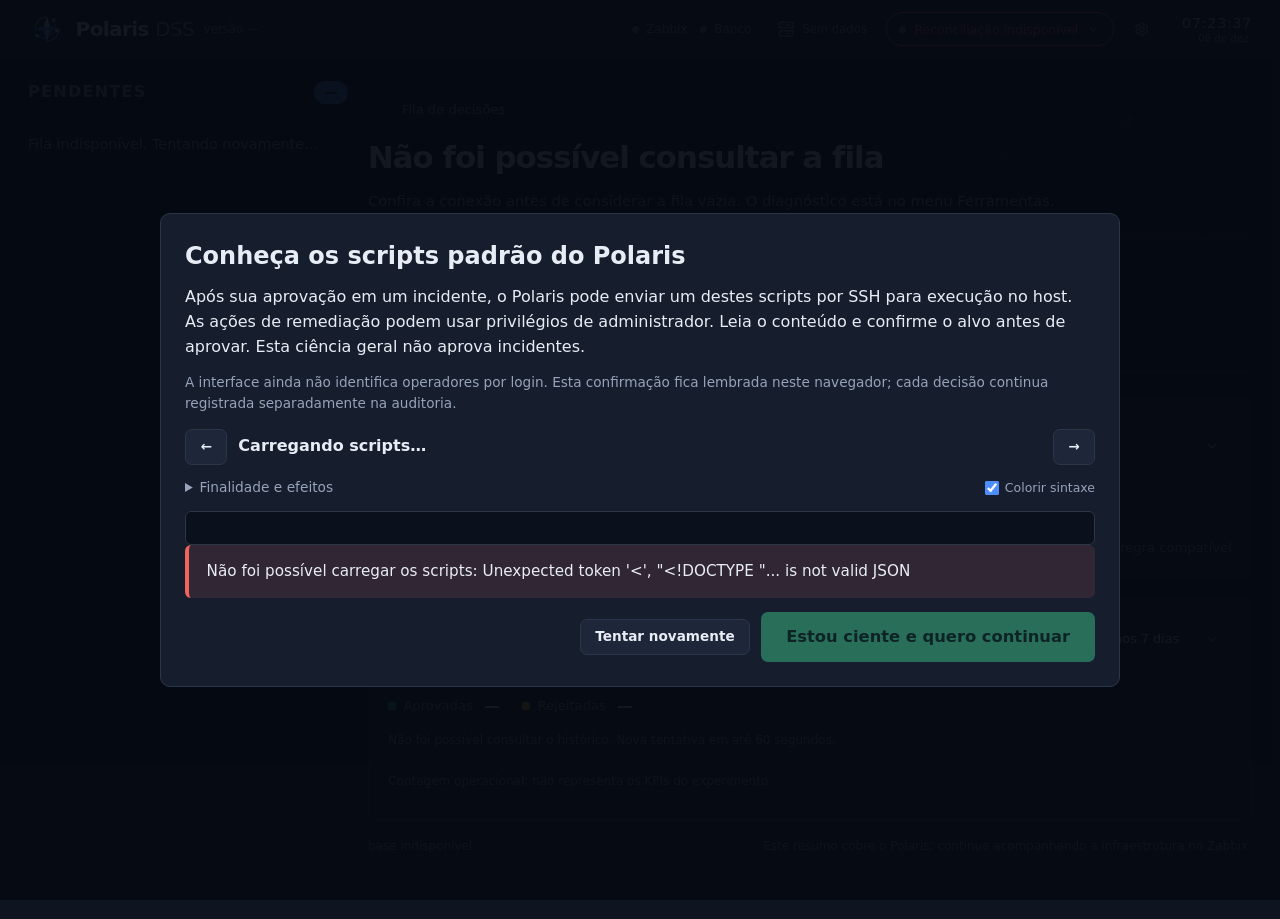
==== commit 8adcdbc6: "fix(web): nomeia o motivo da confirmação extra e enxuga o diagnóstico O botão diz se a ação é destru" ====
--- a/src/web/index.html
+++ b/src/web/index.html
@@ -377,11 +377,8 @@
   <div class="diag-topo">
     <div class="diag-heading">
       <button id="btn-voltar-diagnostico" class="btn btn-secundario voltar-pagina" type="button"><svg class="icon" aria-hidden="true"><use href="icons.svg#back"></use></svg>Voltar</button>
-      <h2>Diagnóstico e configuração</h2>
-      <p class="diag-sub">
-        Estado de cada dependência do sistema. Segredos são exibidos apenas como "definido" —
-        nunca o valor.
-      </p>
+      <h2>Diagnóstico</h2>
+      <p class="diag-sub diag-sub-linha">Estado de cada dependência do sistema. Segredos são exibidos apenas como "definido" — nunca o valor.</p>
     </div>
     <div class="diag-acoes">
       <button id="btn-reverificar" class="btn btn-secundario" type="button"><svg class="icon" aria-hidden="true"><use href="icons.svg#refresh"></use></svg>Verificar novamente</button>
--- a/src/web/style.css
+++ b/src/web/style.css
@@ -696,6 +696,7 @@
 }
 .diag-heading { display: grid; grid-template-columns: auto 1fr; column-gap: .8rem; align-items: center; }
 .diag-heading .diag-sub { grid-column: 2; }
+.diag-sub.diag-sub-linha { max-width: none; }
 
 .diag-topo {
   display: flex; justify-content: space-between; align-items: flex-start;
@@ -833,3 +834,11 @@
   .detalhe-topo .ocorrencia-tempos { grid-column: 2; grid-row: 2; justify-self: start; }
   .detalhe-topo .confianca { grid-column: 3; grid-row: 1; }
 }
+
+/* Progress while the approved action runs: the decision request waits for the executor. */
+.indicador-giro { display: inline-block; width: 1em; height: 1em; margin-right: .5em; vertical-align: -.15em;
+  border: 2px solid currentColor; border-right-color: transparent; border-radius: 50%;
+  animation: giro .8s linear infinite; }
+.btn.carregando { cursor: progress; opacity: 1; }
+@keyframes giro { to { transform: rotate(360deg); } }
+@media (prefers-reduced-motion: reduce) { .indicador-giro { animation-duration: 2.4s; } }
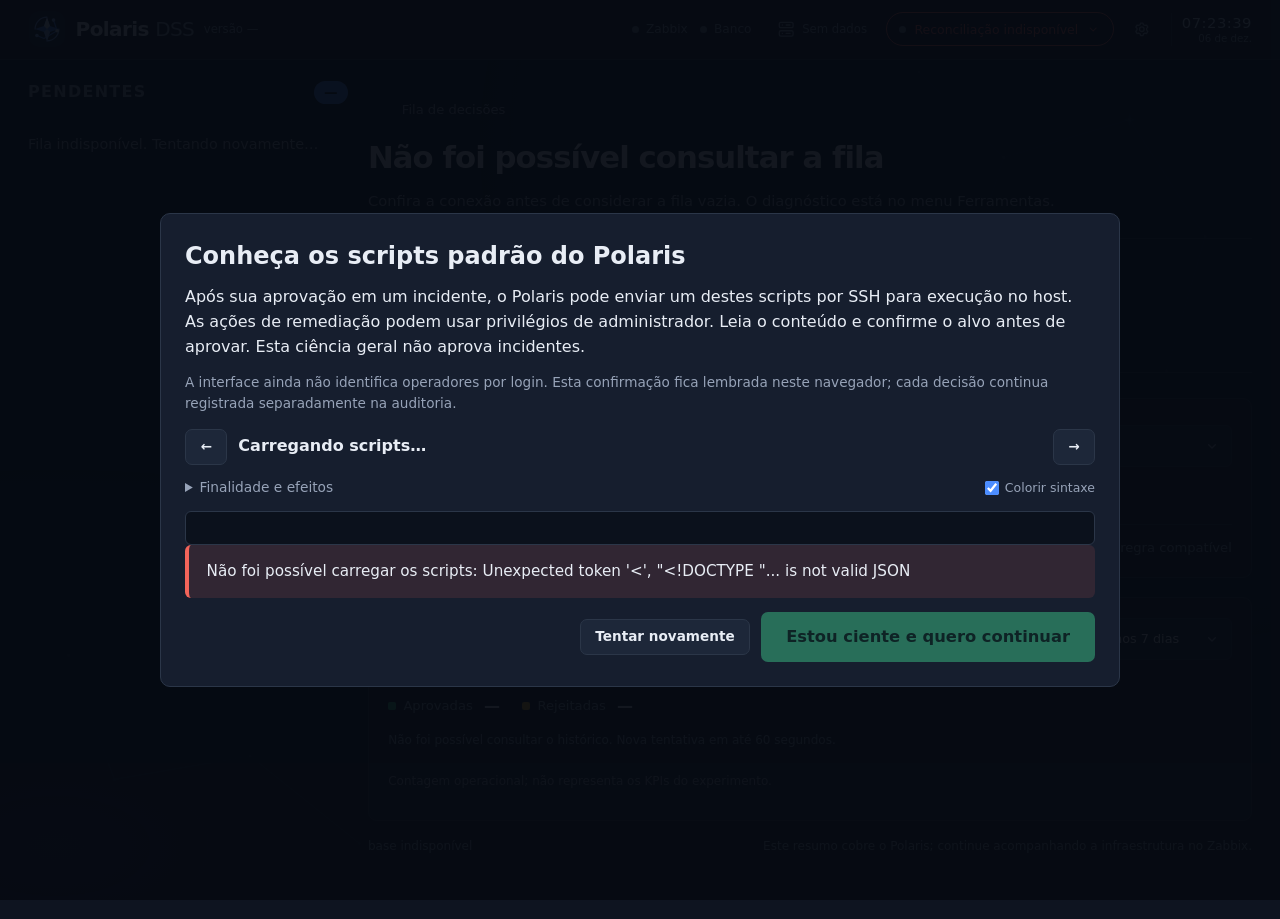
==== commit 635f3790: "fix(web): torna explícita a etapa de confirmação da ação destrutiva O segundo clique ganha caixa com" ====
--- a/src/web/index.html
+++ b/src/web/index.html
@@ -324,11 +324,15 @@
         <p class="lembrete">
           Nenhuma remediação foi executada. A ação depende da sua aprovação, que fica registrada em auditoria.
         </p>
+        <div id="confirmacao" class="confirmacao oculto" role="alert">
+          <strong>Confirmação necessária</strong>
+          <p id="confirmacao-texto"></p>
+        </div>
         <div class="botoes">
           <button id="btn-aprovar" class="btn btn-aprovar" type="button">Aprovar e executar</button>
+          <button id="btn-cancelar-confirmacao" class="btn btn-rejeitar oculto" type="button">Cancelar</button>
           <button id="btn-rejeitar" class="btn btn-rejeitar" type="button">Rejeitar</button>
         </div>
-        <p id="confirmacao" class="confirmacao oculto"></p>
       </div>
 
       <div id="resultado" class="resultado oculto">
--- a/src/web/style.css
+++ b/src/web/style.css
@@ -665,7 +665,11 @@
 .btn-secundario { background: var(--fundo-cartao); color: var(--texto); border-color: var(--borda);
                   font-size: 0.85rem; padding: 0.4rem 0.9rem; }
 
-.confirmacao { margin-top: 0.75rem; color: var(--baixa); font-size: 0.92rem; font-weight: 600; }
+.confirmacao { margin-bottom: 0.85rem; padding: .8rem 1rem; border: 1px solid var(--baixa); border-left-width: 4px;
+  border-radius: 7px; background: rgb(242 100 90 / 9%); color: var(--texto); font-size: 0.92rem; }
+.confirmacao strong { display: block; color: var(--baixa); margin-bottom: .25rem; }
+.confirmacao.oculto { display: none; }
+.btn-aprovar.confirmando { background: var(--baixa); color: #2a0806; border-color: var(--baixa); }
 
 .resultado { border-top: 1px solid var(--borda); padding-top: 1.15rem; margin-top: 1.25rem; }
 .resultado h3 {
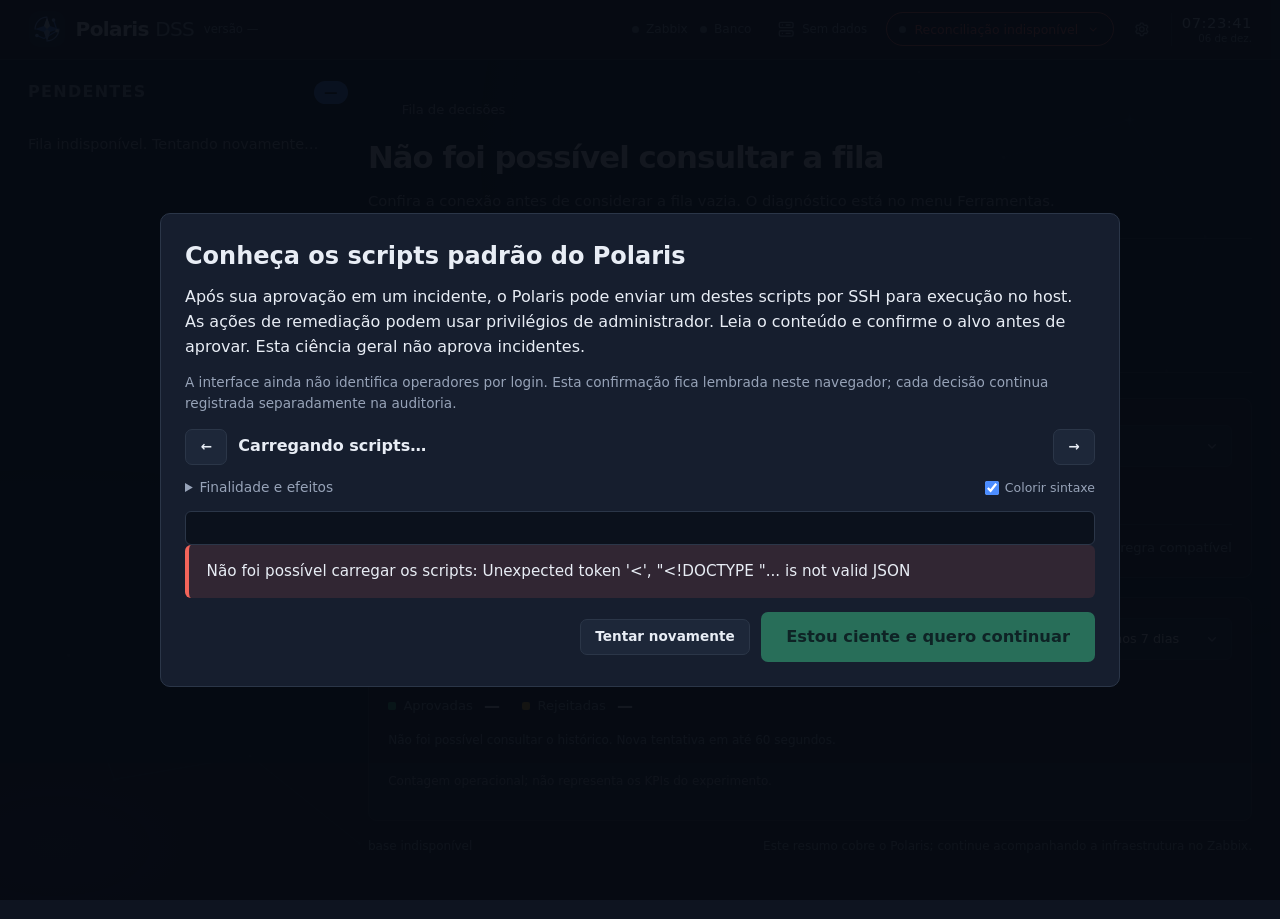
==== commit 4b5d098e: "feat(web): adiciona guia e assistente de instalação Conecta seis etapas de orientação às verificaçõe" ====
--- a/src/web/index.html
+++ b/src/web/index.html
@@ -59,6 +59,7 @@
       <div id="tools-panel" class="tools-popover disclosure-shell" aria-hidden="true">
         <div class="disclosure-clip" inert>
           <nav class="tools-links" aria-label="Ferramentas do Polaris">
+            <a href="configuracao.html"><svg class="icon" aria-hidden="true"><use href="icons.svg#settings"></use></svg>Configuração inicial</a>
             <button id="btn-diagnostico" type="button"><svg class="icon" aria-hidden="true"><use href="icons.svg#diagnostic"></use></svg>Diagnóstico</button>
             <button id="btn-preferencias" type="button"><svg class="icon" aria-hidden="true"><use href="icons.svg#settings"></use></svg>Preferências</button>
             <button id="btn-scripts" type="button"><svg class="icon" aria-hidden="true"><use href="icons.svg#code"></use></svg>Scripts e ciência</button>
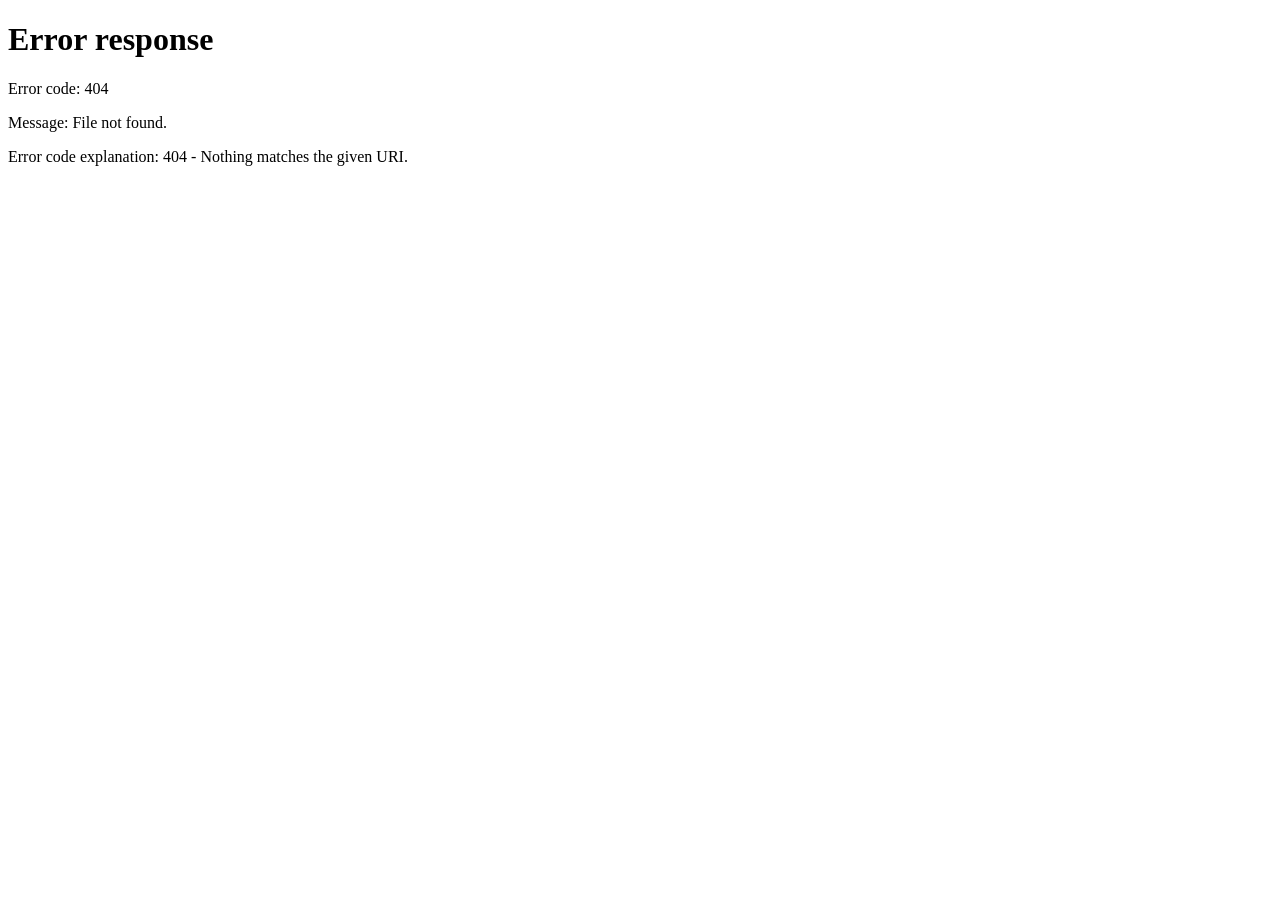
==== commit 9a758be4: "feat(api): autentique operadores e registre ciência individual Introduz contas locais, papéis e sess" ====
--- a/src/web/index.html
+++ b/src/web/index.html
@@ -6,6 +6,8 @@
   <title>Polaris DSS — Suporte à Decisão</title>
   <link rel="icon" href="polaris-mark.svg" type="image/svg+xml">
   <link rel="stylesheet" href="style.css">
+  <link rel="stylesheet" href="acesso.css">
+  <script src="session.js" defer></script>
 </head>
 <body>
 
@@ -59,9 +61,11 @@
       <div id="tools-panel" class="tools-popover disclosure-shell" aria-hidden="true">
         <div class="disclosure-clip" inert>
           <nav class="tools-links" aria-label="Ferramentas do Polaris">
-            <a href="configuracao.html"><svg class="icon" aria-hidden="true"><use href="icons.svg#settings"></use></svg>Configuração inicial</a>
+            <a href="contas.html">Minha conta</a>
+            <button type="button" data-logout>Sair da conta</button>
+            <a href="configuracao.html" data-admin><svg class="icon" aria-hidden="true"><use href="icons.svg#settings"></use></svg>Configuração inicial</a>
             <button id="btn-diagnostico" type="button"><svg class="icon" aria-hidden="true"><use href="icons.svg#diagnostic"></use></svg>Diagnóstico</button>
-            <button id="btn-preferencias" type="button"><svg class="icon" aria-hidden="true"><use href="icons.svg#settings"></use></svg>Preferências</button>
+            <button id="btn-preferencias" data-admin type="button"><svg class="icon" aria-hidden="true"><use href="icons.svg#settings"></use></svg>Preferências</button>
             <button id="btn-scripts" type="button"><svg class="icon" aria-hidden="true"><use href="icons.svg#code"></use></svg>Scripts e ciência</button>
             <a href="laboratorio.html"><svg class="icon" aria-hidden="true"><use href="icons.svg#lab"></use></svg>Laboratório de ensaios</a>
             <button id="btn-simular" class="oculto" type="button"><svg class="icon" aria-hidden="true"><use href="icons.svg#play"></use></svg>Simular incidente</button>
@@ -131,8 +135,8 @@
     <p>Após sua aprovação em um incidente, o Polaris pode enviar um destes scripts por SSH para
       execução no host. As ações de remediação podem usar privilégios de administrador. Leia o
       conteúdo e confirme o alvo antes de aprovar. Esta ciência geral não aprova incidentes.</p>
-    <p class="nota">A interface ainda não identifica operadores por login. Esta confirmação fica
-      lembrada neste navegador; cada decisão continua registrada separadamente na auditoria.</p>
+    <p class="nota">Esta confirmação é registrada na sua conta para a versão atual dos scripts.
+      Ela não aprova incidentes; cada decisão exige sua autorização separada.</p>
     <div class="ciencia-navegacao">
       <button id="btn-script-anterior" class="btn btn-secundario" type="button" aria-label="Script anterior">←</button>
       <strong id="ciencia-script-nome">Carregando scripts…</strong>
@@ -387,7 +391,7 @@
     </div>
     <div class="diag-acoes">
       <button id="btn-reverificar" class="btn btn-secundario" type="button"><svg class="icon" aria-hidden="true"><use href="icons.svg#refresh"></use></svg>Verificar novamente</button>
-      <button id="btn-recarregar-base" class="btn btn-secundario" type="button"><svg class="icon" aria-hidden="true"><use href="icons.svg#database"></use></svg>Recarregar base de regras</button>
+      <button id="btn-recarregar-base" data-admin class="btn btn-secundario" type="button"><svg class="icon" aria-hidden="true"><use href="icons.svg#database"></use></svg>Recarregar base de regras</button>
     </div>
   </div>
 
--- a/src/web/acesso.css
+++ b/src/web/acesso.css
@@ -0,0 +1,11 @@
+.polaris-toast { position:fixed; z-index:10000; right:1.3rem; bottom:1.3rem; max-width:min(380px,calc(100vw - 2.6rem)); padding:1rem 1.2rem; border:1px solid #3ecf8e88; border-radius:10px; background:#162b29; color:#e8fff3; box-shadow:0 12px 36px #0006; font-size:.9rem; opacity:0; transform:translateY(12px); pointer-events:none; transition:opacity .18s,transform .18s; }
+.polaris-toast.is-visible { opacity:1; transform:translateY(0); }
+.auth-page { min-height:100vh; display:grid; place-items:center; padding:2rem 1rem; background:var(--fundo) url('polaris-sky.svg') center/cover fixed; }
+.auth-card { width:min(100%,460px); padding:2rem; border:1px solid var(--borda); border-radius:16px; background:var(--fundo-painel); box-shadow:0 24px 70px #0004; }
+.auth-card .marca { margin-bottom:2rem; }.auth-card h1 { font-size:1.7rem; margin-bottom:.5rem; }.auth-card p { color:var(--texto-suave); line-height:1.6; font-size:.9rem; }
+.auth-form { display:grid; gap:.65rem; margin-top:1.5rem; }.auth-form label { font-size:.85rem; color:#c7d5e9; }.auth-form input,.auth-form select { width:100%; min-height:44px; padding:.7rem; background:var(--fundo-cartao); color:var(--texto); border:1px solid var(--borda); border-radius:7px; }.auth-form .btn { margin-top:.6rem; }.auth-error { color:#ffb1a9!important; margin-top:1rem; min-height:1.5em; }.auth-form [hidden], [data-bootstrap][hidden] { display:none; }
+.account-page { max-width:1000px; margin:2rem auto; padding:0 1rem; }.account-grid { display:grid; grid-template-columns:1fr 1fr; gap:1.5rem; }.account-panel { background:var(--fundo-painel); border:1px solid var(--borda); border-radius:12px; padding:1.5rem; }.account-list { display:grid; gap:.6rem; margin-top:1.3rem; }.account-row { padding:.8rem; border-bottom:1px solid var(--borda); display:flex; justify-content:space-between; align-items:center; gap:.5rem; }.session-name { color:var(--texto-suave); font-size:.8rem; }.account-panel h2 { font-size:1.1rem; }
+@media(max-width:680px) { .account-grid { grid-template-columns:1fr; }.auth-card { padding:1.5rem; }.session-name { display:none; } }
+@media(prefers-reduced-motion:reduce) { .polaris-toast { transition:none; transform:none; } }
+
+[data-admin][hidden] { display:none!important; }
